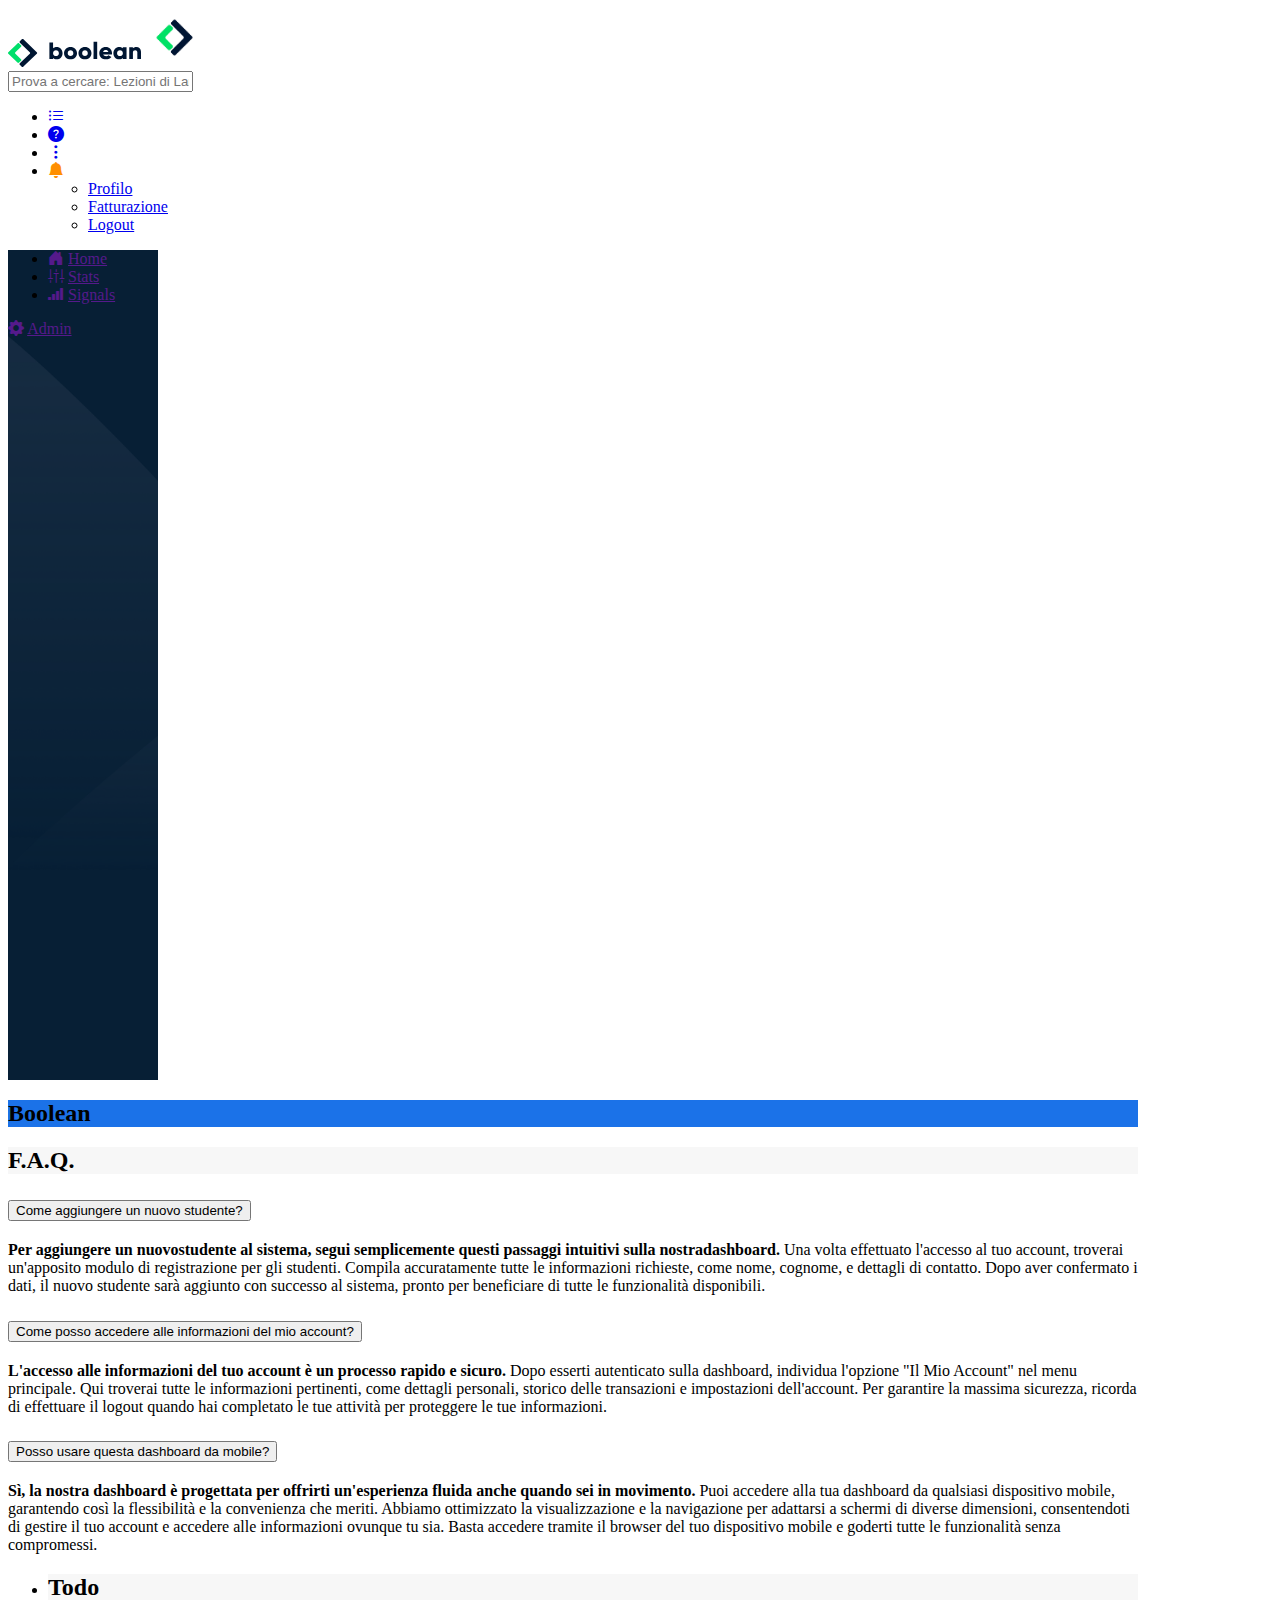
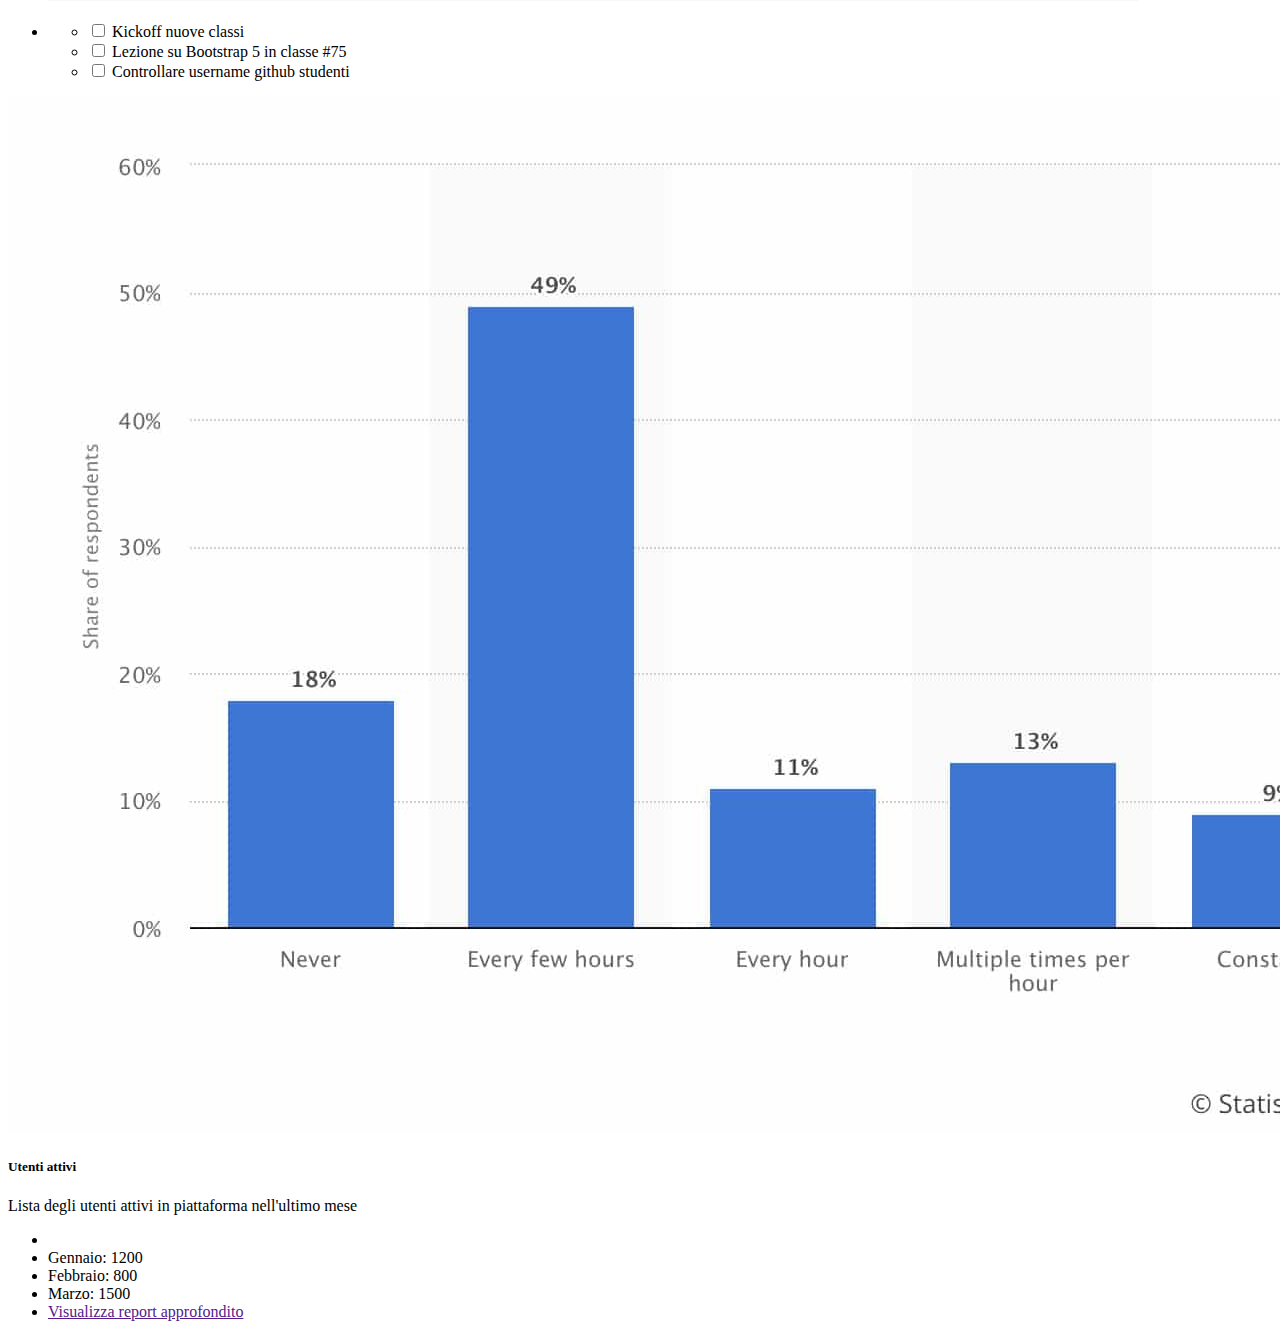
==== index.html @ 9cd3501e "feat: main responsive overflow structure done" ====
<!DOCTYPE html>
<html lang="en">

<head>
    <meta charset="UTF-8">
    <meta name="viewport" content="width=device-width, initial-scale=1.0">
    <title>Bootstrap Dashboard</title>

    <!-- Link Bootstrap -->
    <link href="https://cdn.jsdelivr.net/npm/bootstrap@5.3.2/dist/css/bootstrap.min.css" rel="stylesheet"
        integrity="sha384-T3c6CoIi6uLrA9TneNEoa7RxnatzjcDSCmG1MXxSR1GAsXEV/Dwwykc2MPK8M2HN" crossorigin="anonymous">

    <!-- Link Bootstrap Icons -->
    <link rel="stylesheet" href="https://cdn.jsdelivr.net/npm/bootstrap-icons@1.11.2/font/bootstrap-icons.min.css">

    <!-- Link CSS Style -->
    <link rel="stylesheet" href="./assets/css/style.css">
</head>

<body>
    <nav class="container-fluid d-flex flex-row align-items-center py-3 switch">
        <img class="img-fluid pe-3 d-none d-lg-block" src="./assets/img/logo.svg" alt="header-logo">
        <img class="pe-3 d-lg-none" src="./assets/img/mobile-logo.png" alt="header-logo">

        <div class="container-fluid d-flex flex-row px-0">
            <form class="col-11 col-lg-10 col-xxl-11" role="search">
                <input class="form-control bg-dark-subtle" type="text" placeholder="Prova a cercare: Lezioni di Laravel"
                    aria-label="Prova a cercare: Lezioni di Laravel">
            </form>

            <ul
                class="nav justify-content-center justify-content-lg-between align-items-center col-1 col-lg-2 col-xxl-1 ps-lg-4 ps-xl-3">
                <li class="nav-item d-none d-lg-block">
                    <a class="nav-link link-dark active p-0" aria-current="page" href="#"><i
                            class="bi bi-list-ul"></i></a>
                </li>
                <li class="nav-item d-none d-lg-block">
                    <a class="nav-link link-dark active p-0" aria-current="page" href="#"><i
                            class="bi bi-question-circle-fill"></i></a>
                </li>
                <li class="nav-item d-none d-lg-block">
                    <a class="nav-link link-dark active p-0" aria-current="page" href="#"><i
                            class="bi bi-three-dots-vertical"></i></a>
                </li>
                <li class="nav-item dropdown">
                    <a class="nav-link p-0" href="#" role="button" data-bs-toggle="dropdown" aria-expanded="false">
                        <i class="bi bi-bell-fill orange"></i>
                    </a>
                    <ul class="dropdown-menu">
                        <li><a class="dropdown-item" href="#">Profilo</a></li>
                        <li><a class="dropdown-item" href="#">Fatturazione</a></li>
                        <li><a class="dropdown-item" href="#">Logout</a></li>
                    </ul>
                </li>
            </ul>
        </div>
    </nav>

    <div class="d-flex flex-row">
        <aside class="d-flex flex-column flex-shrink-0 p-3 switch">
            <ul class="list-group list-group mb-auto">
                <li
                    class="list-group-item border border-0 bg-transparent p-0 mx-auto mx-lg-0 my-1 d-lg-flex flex-row ps-lg-2 align-items-center gap-3">
                    <a href=""><i class="bi bi-house-door-fill fs-4 text-white"></i></a>
                    <a class="d-none d-lg-block link-light link-underline-opacity-0" href="">Home</a>
                </li>
                <li
                    class="list-group-item border border-0 bg-transparent p-0 mx-auto mx-lg-0 my-1 d-lg-flex flex-row ps-lg-2 align-items-center gap-3">
                    <a href=""><i class="bi bi-sliders2-vertical fs-4 text-white"></i></a>
                    <a class="d-none d-lg-block link-light link-underline-opacity-0" href="">Stats</a>
                </li>
                <li
                    class="list-group-item border border-0 bg-transparent p-0 mx-auto mx-lg-0 my-1 d-lg-flex flex-row ps-lg-2 align-items-center gap-3">
                    <a href=""><i class="bi bi-reception-4 fs-4 text-white"></i></a>
                    <a class="d-none d-lg-block link-light link-underline-opacity-0" href="">Signals</a>
                </li>
            </ul>
            <div class="mx-auto mx-lg-0 my-1 d-lg-flex flex-row ps-lg-2 align-items-center gap-3">
                <a class="text-center" href=""><i class="bi bi-gear-fill fs-4 text-white"></i></a>
                <a class="d-none d-lg-inline-block link-light link-underline-opacity-0" href="">Admin</a>
            </div>
        </aside>

        <main class="overflow-auto">
            <header>
                <div class="container-fluid text-white">
                    <h2>Boolean</h2>
                </div>
            </header>

            <div class="container-fluid d-lg-flex flex-row">
                <div class="col-lg-8">
                    <section>

                    </section>

                    <section class="container-fluid py-3">
                        <div class="accordion">
                            <div class="accordion-item p-2 ps-3 pb-1" id="header-accordion">
                                <h2>F.A.Q.</h2>
                            </div>
                            <div class="accordion-item">
                                <h2 class="accordion-header">
                                    <button class="accordion-button" type="button" data-bs-toggle="collapse"
                                        data-bs-target="#collapseOne" aria-expanded="true" aria-controls="collapseOne">
                                        Come aggiungere un nuovo studente?
                                    </button>
                                </h2>
                                <div id="collapseOne" class="accordion-collapse collapse show"
                                    data-bs-parent="#accordionExample">
                                    <div class="accordion-body">
                                        <strong>
                                            Per aggiungere un nuovostudente al sistema, segui semplicemente questi
                                            passaggi
                                            intuitivi sulla nostradashboard.
                                        </strong>
                                        Una volta effettuato l'accesso al tuo account, troverai un'apposito modulo di
                                        registrazione per gli studenti. Compila accuratamente tutte le informazioni
                                        richieste,
                                        come nome, cognome, e dettagli di contatto. Dopo aver confermato i dati, il
                                        nuovo
                                        studente sarà aggiunto con successo al sistema, pronto per beneficiare di tutte
                                        le
                                        funzionalità disponibili.
                                    </div>
                                </div>
                            </div>
                            <div class="accordion-item">
                                <h2 class="accordion-header">
                                    <button class="accordion-button collapsed" type="button" data-bs-toggle="collapse"
                                        data-bs-target="#collapseTwo" aria-expanded="false" aria-controls="collapseTwo">
                                        Come posso accedere alle informazioni del mio account?
                                    </button>
                                </h2>
                                <div id="collapseTwo" class="accordion-collapse collapse"
                                    data-bs-parent="#accordionExample">
                                    <div class="accordion-body">
                                        <strong>
                                            L'accesso alle informazioni del tuo account è un processo rapido e sicuro.
                                        </strong>
                                        Dopo esserti autenticato sulla dashboard, individua l'opzione "Il Mio Account"
                                        nel
                                        menu
                                        principale. Qui troverai tutte le informazioni pertinenti, come dettagli
                                        personali,
                                        storico delle transazioni e impostazioni dell'account. Per garantire la massima
                                        sicurezza, ricorda di effettuare il logout quando hai completato le tue attività
                                        per
                                        proteggere le tue informazioni.
                                    </div>
                                </div>
                            </div>
                            <div class="accordion-item">
                                <h2 class="accordion-header">
                                    <button class="accordion-button collapsed" type="button" data-bs-toggle="collapse"
                                        data-bs-target="#collapseThree" aria-expanded="false"
                                        aria-controls="collapseThree">
                                        Posso usare questa dashboard da mobile?
                                    </button>
                                </h2>
                                <div id="collapseThree" class="accordion-collapse collapse"
                                    data-bs-parent="#accordionExample">
                                    <div class="accordion-body">
                                        <strong>
                                            Sì, la nostra dashboard è progettata per offrirti un'esperienza fluida anche
                                            quando
                                            sei in movimento.
                                        </strong>
                                        Puoi accedere alla tua dashboard da qualsiasi dispositivo mobile, garantendo
                                        così la
                                        flessibilità e la convenienza che meriti. Abbiamo ottimizzato la visualizzazione
                                        e
                                        la
                                        navigazione per adattarsi a schermi di diverse dimensioni, consentendoti di
                                        gestire
                                        il
                                        tuo account e accedere alle informazioni ovunque tu sia. Basta accedere tramite
                                        il
                                        browser del tuo dispositivo mobile e goderti tutte le funzionalità senza
                                        compromessi.
                                    </div>
                                </div>
                            </div>
                        </div>
                    </section>
                </div>

                <div class="col-lg-4">
                    <section class="container-fluid py-3">
                        <ul class="list-group">
                            <li class="list-group-item" id="header-todo">
                                <h2>Todo</h2>
                            </li>
                            <li class="list-group-item">
                                <ul class="list-group">
                                    <li class="list-group-item">
                                        <input class="form-check-input me-1" type="checkbox" value="" aria-label="...">
                                        Kickoff nuove classi
                                    </li>
                                    <li class="list-group-item">
                                        <input class="form-check-input me-1" type="checkbox" value="" aria-label="...">
                                        Lezione su Bootstrap 5 in classe #75
                                    </li>
                                    <li class="list-group-item">
                                        <input class="form-check-input me-1" type="checkbox" value="" aria-label="...">
                                        Controllare username github studenti
                                    </li>
                                </ul>
                            </li>
                        </ul>
                    </section>

                    <section class="container-fluid">
                        <div class="card p-3">
                            <div class="card">
                                <img src="./assets/img/stats.jpeg" class="card-img-top" alt="...">
                                <div class="card-body px-0">
                                    <h5 class="card-title px-3">Utenti attivi</h5>
                                    <p class="card-text px-3 mb-0">Lista degli utenti attivi in piattaforma nell'ultimo
                                        mese
                                    </p>
                                    <ul class="list-group list-group-flush">
                                        <li class="list-group-item"></li>
                                        <li class="list-group-item">Gennaio: 1200</li>
                                        <li class="list-group-item">Febbraio: 800</li>
                                        <li class="list-group-item">Marzo: 1500</li>
                                        <li class="list-group-item"><a href="">Visualizza report approfondito</a></li>
                                    </ul>
                                </div>
                            </div>
                        </div>
                    </section>
                </div>
            </div>
        </main>
    </div>


    <script src="https://cdn.jsdelivr.net/npm/bootstrap@5.3.2/dist/js/bootstrap.bundle.min.js"
        integrity="sha384-C6RzsynM9kWDrMNeT87bh95OGNyZPhcTNXj1NW7RuBCsyN/o0jlpcV8Qyq46cDfL" crossorigin="anonymous">
        </script>
</body>

</html>
---- assets/css/style.css ----
.orange {
    color: #FF8F00;
}

.switch {
    transition: all 0.25s;
}

nav img:nth-child(2) {
    max-height: 59.08px;
    min-height: 59.08px;
}

nav form input::before {
    content: "\F52A";
}

aside {
    width: 70px;
    height: calc(100vh - 70px);
    background-image: url(../img/sidebar-bg.png);
    background-size: cover;
    background-repeat: no-repeat;
    background-color: #071F35;
}

main {
    width: calc(100vw - 70px);
    height: calc(100vh - 70px);
}

header {
    background-color: #1B72E8;
}

#header-accordion,
#header-todo {
    background-color: #F7F7F7;
}

@media screen and (min-width: 991.98px) {
    aside {
        width: 150px;
    }

    main {
        width: calc(100vw - 150px);
    }
}

@media screen and (max-width: 991.98px) {
    aside {
        height: calc(100vh - 91.08px);
    }

    main {
        height: calc(100vh - 91.08px);
    }
}
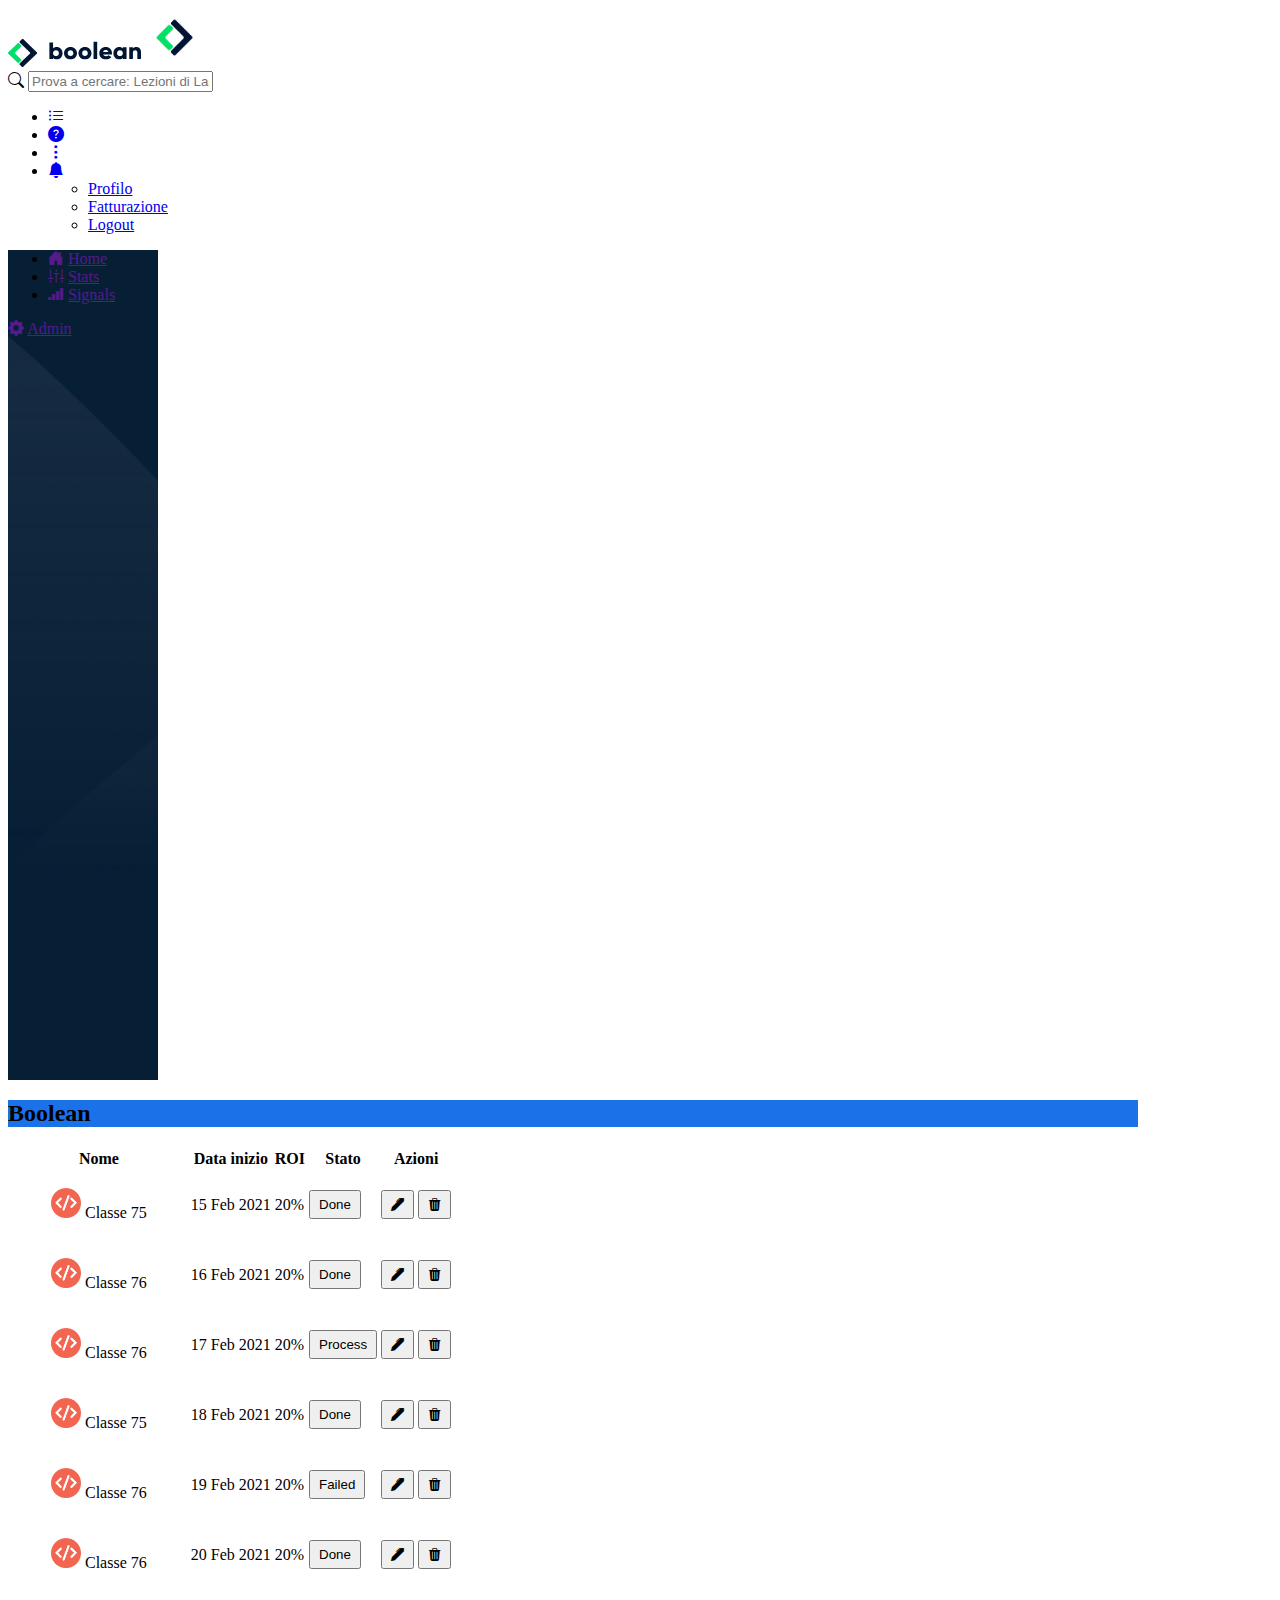
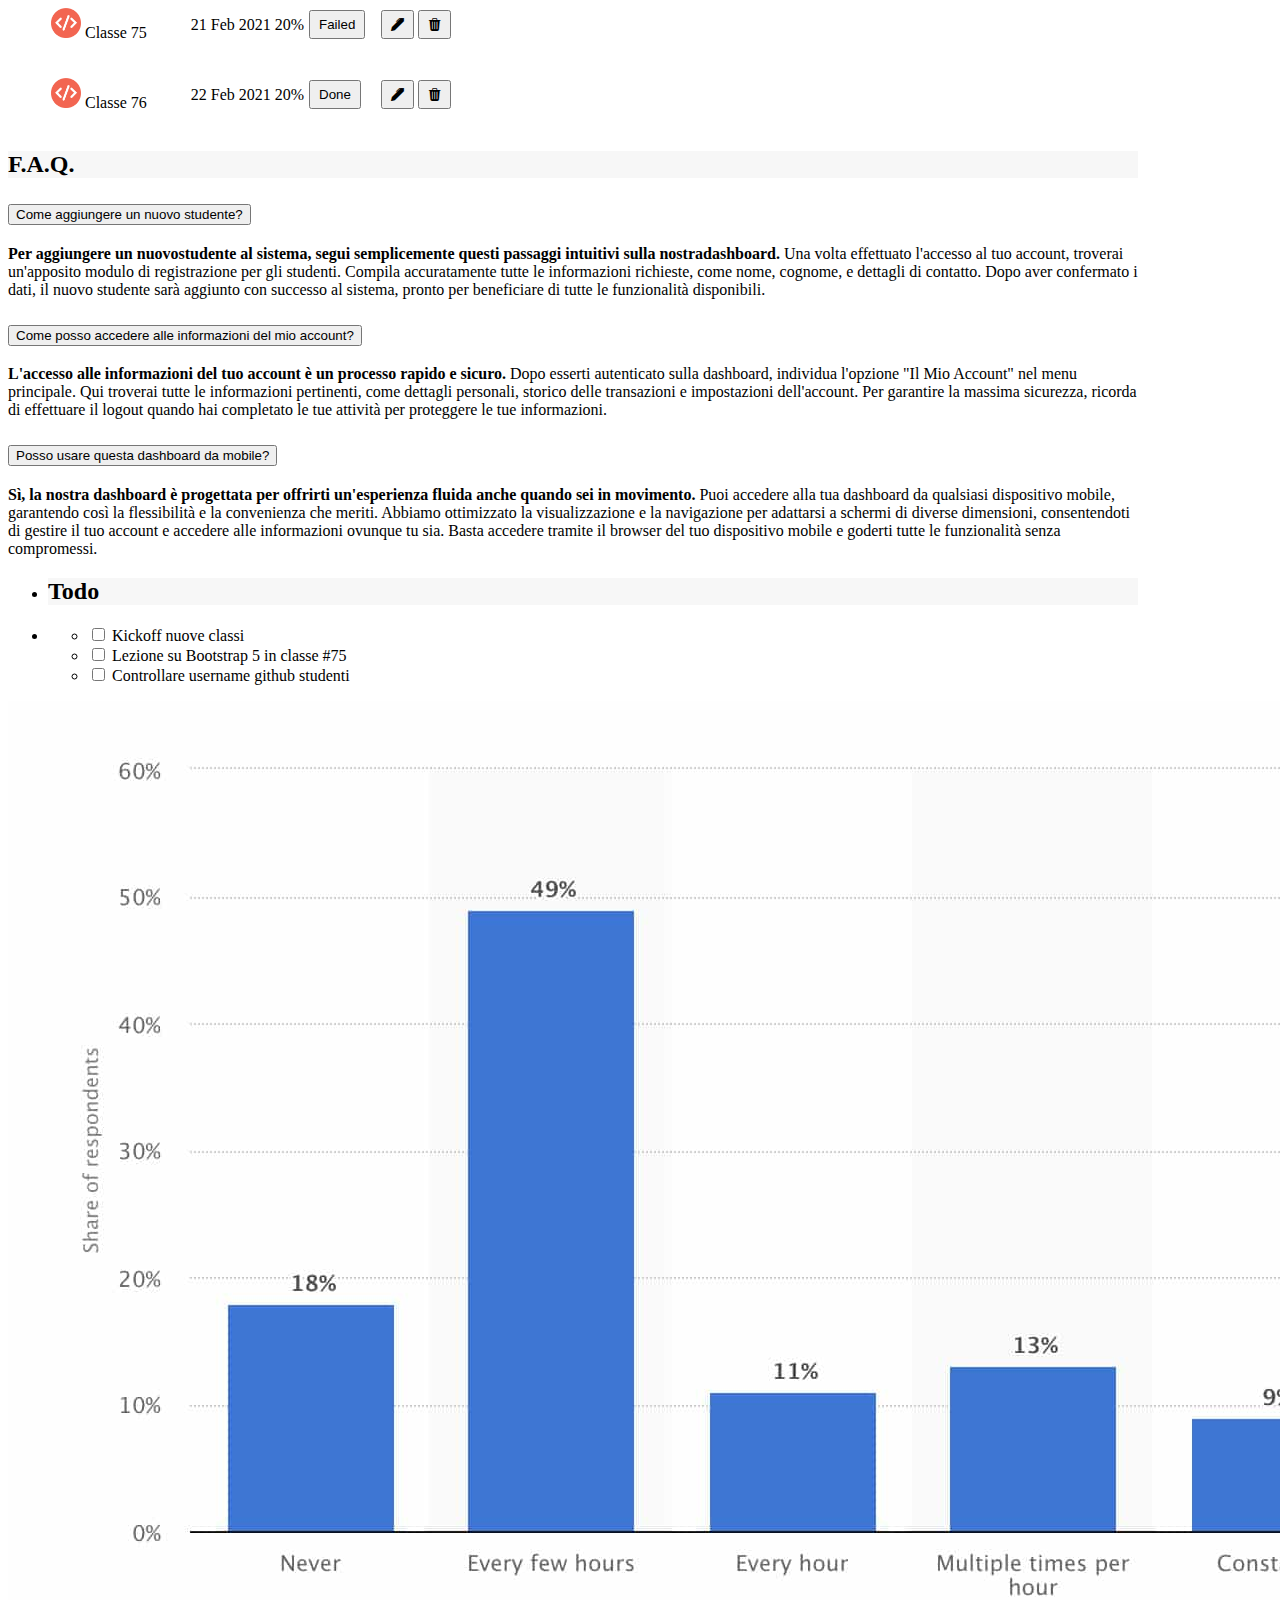
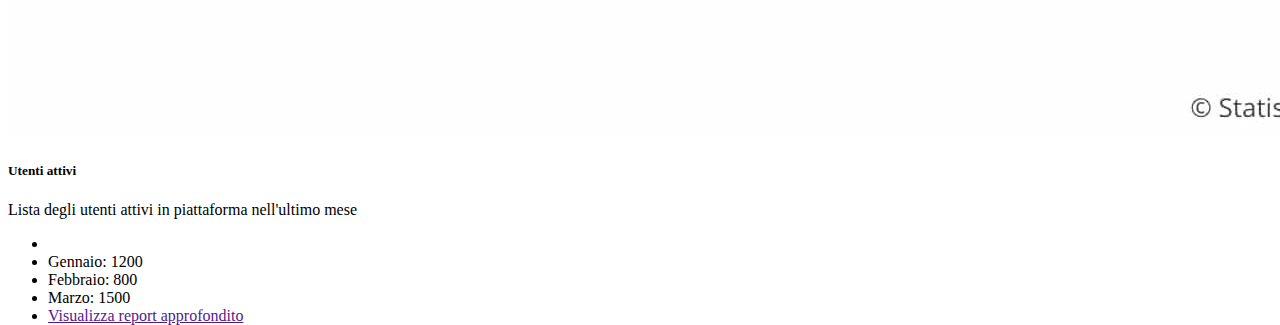
==== commit 2b73d37f: "feat: table done and img changed" ====
--- a/index.html
+++ b/index.html
@@ -22,38 +22,36 @@
         <img class="img-fluid pe-3 d-none d-lg-block" src="./assets/img/logo.svg" alt="header-logo">
         <img class="pe-3 d-lg-none" src="./assets/img/mobile-logo.png" alt="header-logo">
 
-        <div class="container-fluid d-flex flex-row px-0">
-            <form class="col-11 col-lg-10 col-xxl-11" role="search">
-                <input class="form-control bg-dark-subtle" type="text" placeholder="Prova a cercare: Lezioni di Laravel"
-                    aria-label="Prova a cercare: Lezioni di Laravel">
-            </form>
-
-            <ul
-                class="nav justify-content-center justify-content-lg-between align-items-center col-1 col-lg-2 col-xxl-1 ps-lg-4 ps-xl-3">
-                <li class="nav-item d-none d-lg-block">
-                    <a class="nav-link link-dark active p-0" aria-current="page" href="#"><i
-                            class="bi bi-list-ul"></i></a>
-                </li>
-                <li class="nav-item d-none d-lg-block">
-                    <a class="nav-link link-dark active p-0" aria-current="page" href="#"><i
-                            class="bi bi-question-circle-fill"></i></a>
-                </li>
-                <li class="nav-item d-none d-lg-block">
-                    <a class="nav-link link-dark active p-0" aria-current="page" href="#"><i
-                            class="bi bi-three-dots-vertical"></i></a>
-                </li>
-                <li class="nav-item dropdown">
-                    <a class="nav-link p-0" href="#" role="button" data-bs-toggle="dropdown" aria-expanded="false">
-                        <i class="bi bi-bell-fill orange"></i>
-                    </a>
-                    <ul class="dropdown-menu">
-                        <li><a class="dropdown-item" href="#">Profilo</a></li>
-                        <li><a class="dropdown-item" href="#">Fatturazione</a></li>
-                        <li><a class="dropdown-item" href="#">Logout</a></li>
-                    </ul>
-                </li>
-            </ul>
+        <div class="input-group">
+            <span class="input-group-text bg-secondary-subtle" id="basic-addon1"><i class="bi bi-search"></i></span>
+            <input type="text" class="form-control bg-secondary-subtle"
+                placeholder="Prova a cercare: Lezioni di Laravel" aria-label="Prova a cercare: Lezioni di Laravel"
+                aria-describedby="basic-addon1">
         </div>
+
+        <ul class="nav align-items-center flex-nowrap gap-3 ps-3 pe-2 pe-lg-1">
+            <li class="nav-item d-none d-lg-block">
+                <a class="nav-link link-dark active p-0" aria-current="page" href="#"><i class="bi bi-list-ul"></i></a>
+            </li>
+            <li class="nav-item d-none d-lg-block">
+                <a class="nav-link link-dark active p-0" aria-current="page" href="#"><i
+                        class="bi bi-question-circle-fill"></i></a>
+            </li>
+            <li class="nav-item d-none d-lg-block">
+                <a class="nav-link link-dark active p-0" aria-current="page" href="#"><i
+                        class="bi bi-three-dots-vertical"></i></a>
+            </li>
+            <li class="nav-item dropdown">
+                <a class="nav-link p-0" href="#" role="button" data-bs-toggle="dropdown" aria-expanded="false">
+                    <i class="bi bi-bell-fill text-warning"></i>
+                </a>
+                <ul class="dropdown-menu">
+                    <li><a class="dropdown-item" href="#">Profilo</a></li>
+                    <li><a class="dropdown-item" href="#">Fatturazione</a></li>
+                    <li><a class="dropdown-item" href="#">Logout</a></li>
+                </ul>
+            </li>
+        </ul>
     </nav>
 
     <div class="d-flex flex-row">
@@ -90,8 +88,195 @@
 
             <div class="container-fluid d-lg-flex flex-row">
                 <div class="col-lg-8">
-                    <section>
-
+                    <section class="container-fluid">
+                        <table class="table">
+                            <thead>
+                                <tr>
+                                    <th scope="col" class="col-6 col-md-4 col-lg-3 col-xl-6 col-xxl-7">Nome</th>
+                                    <th scope="col" class="text-center d-none d-md-table-cell">Data inizio</th>
+                                    <th scope="col" class="text-center d-none d-md-table-cell">ROI</th>
+                                    <th scope="col" class="text-center">Stato</th>
+                                    <th scope="col" class="text-center">Azioni</th>
+                                </tr>
+                            </thead>
+                            <tbody>
+                                <tr>
+                                    <td scope="row" class="align-middle">
+                                        <figure class="d-flex align-items-center gap-1 mb-0">
+                                            <img src="./assets/img/class-avatar.png" alt="">
+                                            <span>Classe 75</span>
+                                        </figure>
+                                    </td>
+                                    <td class="text-center d-none d-md-table-cell">15 Feb 2021</td>
+                                    <td class="text-center d-none d-md-table-cell">20%</td>
+                                    <td class="text-center">
+                                        <button type="button" class="btn btn-success px-2 py-1">Done</button>
+                                    </td>
+                                    <td class="text-center">
+                                        <button type="button" class="btn btn-outline-secondary">
+                                            <i class="bi bi-pen-fill"></i>
+                                        </button>
+                                        <button type="button" class="btn btn-outline-secondary">
+                                            <i class="bi bi-trash3-fill"></i>
+                                        </button>
+                                    </td>
+                                </tr>
+
+                                <tr>
+                                    <td scope="row" class="align-middle">
+                                        <figure class="d-flex align-items-center gap-1 mb-0">
+                                            <img src="./assets/img/class-avatar.png" alt="">
+                                            <span>Classe 76</span>
+                                        </figure>
+                                    </td>
+                                    <td class="text-center d-none d-md-table-cell">16 Feb 2021</td>
+                                    <td class="text-center d-none d-md-table-cell">20%</td>
+                                    <td class="text-center">
+                                        <button type="button" class="btn btn-success px-2 py-1">Done</button>
+                                    </td>
+                                    <td class="text-center">
+                                        <button type="button" class="btn btn-outline-secondary">
+                                            <i class="bi bi-pen-fill"></i>
+                                        </button>
+                                        <button type="button" class="btn btn-outline-secondary">
+                                            <i class="bi bi-trash3-fill"></i>
+                                        </button>
+                                    </td>
+                                </tr>
+
+                                <tr>
+                                    <td scope="row" class="align-middle">
+                                        <figure class="d-flex align-items-center gap-1 mb-0">
+                                            <img src="./assets/img/class-avatar.png" alt="">
+                                            <span>Classe 76</span>
+                                        </figure>
+                                    </td>
+                                    <td class="text-center d-none d-md-table-cell">17 Feb 2021</td>
+                                    <td class="text-center d-none d-md-table-cell">20%</td>
+                                    <td class="text-center">
+                                        <button type="button"
+                                            class="btn btn-warning px-2 py-1 text-white">Process</button>
+                                    </td>
+                                    <td class="text-center">
+                                        <button type="button" class="btn btn-outline-secondary">
+                                            <i class="bi bi-pen-fill"></i>
+                                        </button>
+                                        <button type="button" class="btn btn-outline-secondary">
+                                            <i class="bi bi-trash3-fill"></i>
+                                        </button>
+                                    </td>
+                                </tr>
+
+                                <tr>
+                                    <td scope="row" class="align-middle">
+                                        <figure class="d-flex align-items-center gap-1 mb-0">
+                                            <img src="./assets/img/class-avatar.png" alt="">
+                                            <span>Classe 75</span>
+                                        </figure>
+                                    </td>
+                                    <td class="text-center d-none d-md-table-cell">18 Feb 2021</td>
+                                    <td class="text-center d-none d-md-table-cell">20%</td>
+                                    <td class="text-center">
+                                        <button type="button" class="btn btn-success px-2 py-1">Done</button>
+                                    </td>
+                                    <td class="text-center">
+                                        <button type="button" class="btn btn-outline-secondary">
+                                            <i class="bi bi-pen-fill"></i>
+                                        </button>
+                                        <button type="button" class="btn btn-outline-secondary">
+                                            <i class="bi bi-trash3-fill"></i>
+                                        </button>
+                                    </td>
+                                </tr>
+
+                                <tr>
+                                    <td scope="row" class="align-middle">
+                                        <figure class="d-flex align-items-center gap-1 mb-0">
+                                            <img src="./assets/img/class-avatar.png" alt="">
+                                            <span>Classe 76</span>
+                                        </figure>
+                                    </td>
+                                    <td class="text-center d-none d-md-table-cell">19 Feb 2021</td>
+                                    <td class="text-center d-none d-md-table-cell">20%</td>
+                                    <td class="text-center">
+                                        <button type="button" class="btn btn-danger px-2 py-1">Failed</button>
+                                    </td>
+                                    <td class="text-center">
+                                        <button type="button" class="btn btn-outline-secondary">
+                                            <i class="bi bi-pen-fill"></i>
+                                        </button>
+                                        <button type="button" class="btn btn-outline-secondary">
+                                            <i class="bi bi-trash3-fill"></i>
+                                        </button>
+                                    </td>
+                                </tr>
+                                <tr>
+                                    <td scope="row" class="align-middle">
+                                        <figure class="d-flex align-items-center gap-1 mb-0">
+                                            <img src="./assets/img/class-avatar.png" alt="">
+                                            <span>Classe 76</span>
+                                        </figure>
+                                    </td>
+                                    <td class="text-center d-none d-md-table-cell">20 Feb 2021</td>
+                                    <td class="text-center d-none d-md-table-cell">20%</td>
+                                    <td class="text-center">
+                                        <button type="button" class="btn btn-success px-2 py-1">Done</button>
+                                    </td>
+                                    <td class="text-center">
+                                        <button type="button" class="btn btn-outline-secondary">
+                                            <i class="bi bi-pen-fill"></i>
+                                        </button>
+                                        <button type="button" class="btn btn-outline-secondary">
+                                            <i class="bi bi-trash3-fill"></i>
+                                        </button>
+                                    </td>
+                                </tr>
+
+                                <tr>
+                                    <td scope="row" class="align-middle">
+                                        <figure class="d-flex align-items-center gap-1 mb-0">
+                                            <img src="./assets/img/class-avatar.png" alt="">
+                                            <span>Classe 75</span>
+                                        </figure>
+                                    </td>
+                                    <td class="text-center d-none d-md-table-cell">21 Feb 2021</td>
+                                    <td class="text-center d-none d-md-table-cell">20%</td>
+                                    <td class="text-center">
+                                        <button type="button" class="btn btn-danger px-2 py-1">Failed</button>
+                                    </td>
+                                    <td class="text-center">
+                                        <button type="button" class="btn btn-outline-secondary">
+                                            <i class="bi bi-pen-fill"></i>
+                                        </button>
+                                        <button type="button" class="btn btn-outline-secondary">
+                                            <i class="bi bi-trash3-fill"></i>
+                                        </button>
+                                    </td>
+                                </tr>
+
+                                <tr>
+                                    <td scope="row" class="align-middle">
+                                        <figure class="d-flex align-items-center gap-1 mb-0">
+                                            <img src="./assets/img/class-avatar.png" alt="">
+                                            <span>Classe 76</span>
+                                        </figure>
+                                    </td>
+                                    <td class="text-center d-none d-md-table-cell">22 Feb 2021</td>
+                                    <td class="text-center d-none d-md-table-cell">20%</td>
+                                    <td class="text-center">
+                                        <button type="button" class="btn btn-success px-2 py-1">Done</button>
+                                    </td>
+                                    <td class="text-center">
+                                        <button type="button" class="btn btn-outline-secondary">
+                                            <i class="bi bi-pen-fill"></i>
+                                        </button>
+                                        <button type="button" class="btn btn-outline-secondary">
+                                            <i class="bi bi-trash3-fill"></i>
+                                        </button>
+                                    </td>
+                                </tr>
+                            </tbody>
+                        </table>
                     </section>
 
                     <section class="container-fluid py-3">
@@ -191,7 +376,7 @@
                             <li class="list-group-item" id="header-todo">
                                 <h2>Todo</h2>
                             </li>
-                            <li class="list-group-item">
+                            <li class="list-group-item p-3">
                                 <ul class="list-group">
                                     <li class="list-group-item">
                                         <input class="form-check-input me-1" type="checkbox" value="" aria-label="...">
@@ -214,7 +399,7 @@
                         <div class="card p-3">
                             <div class="card">
                                 <img src="./assets/img/stats.jpeg" class="card-img-top" alt="...">
-                                <div class="card-body px-0">
+                                <div class="card-body px-0 pb-1">
                                     <h5 class="card-title px-3">Utenti attivi</h5>
                                     <p class="card-text px-3 mb-0">Lista degli utenti attivi in piattaforma nell'ultimo
                                         mese
--- a/assets/css/style.css
+++ b/assets/css/style.css
@@ -1,7 +1,3 @@
-.orange {
-    color: #FF8F00;
-}
-
 .switch {
     transition: all 0.25s;
 }
@@ -11,8 +7,13 @@
     min-height: 59.08px;
 }
 
-nav form input::before {
-    content: "\F52A";
+table img {
+    width: 30px;
+}
+
+table .btn {
+    padding-block: 5px;
+    padding-inline: 8px;
 }
 
 aside {
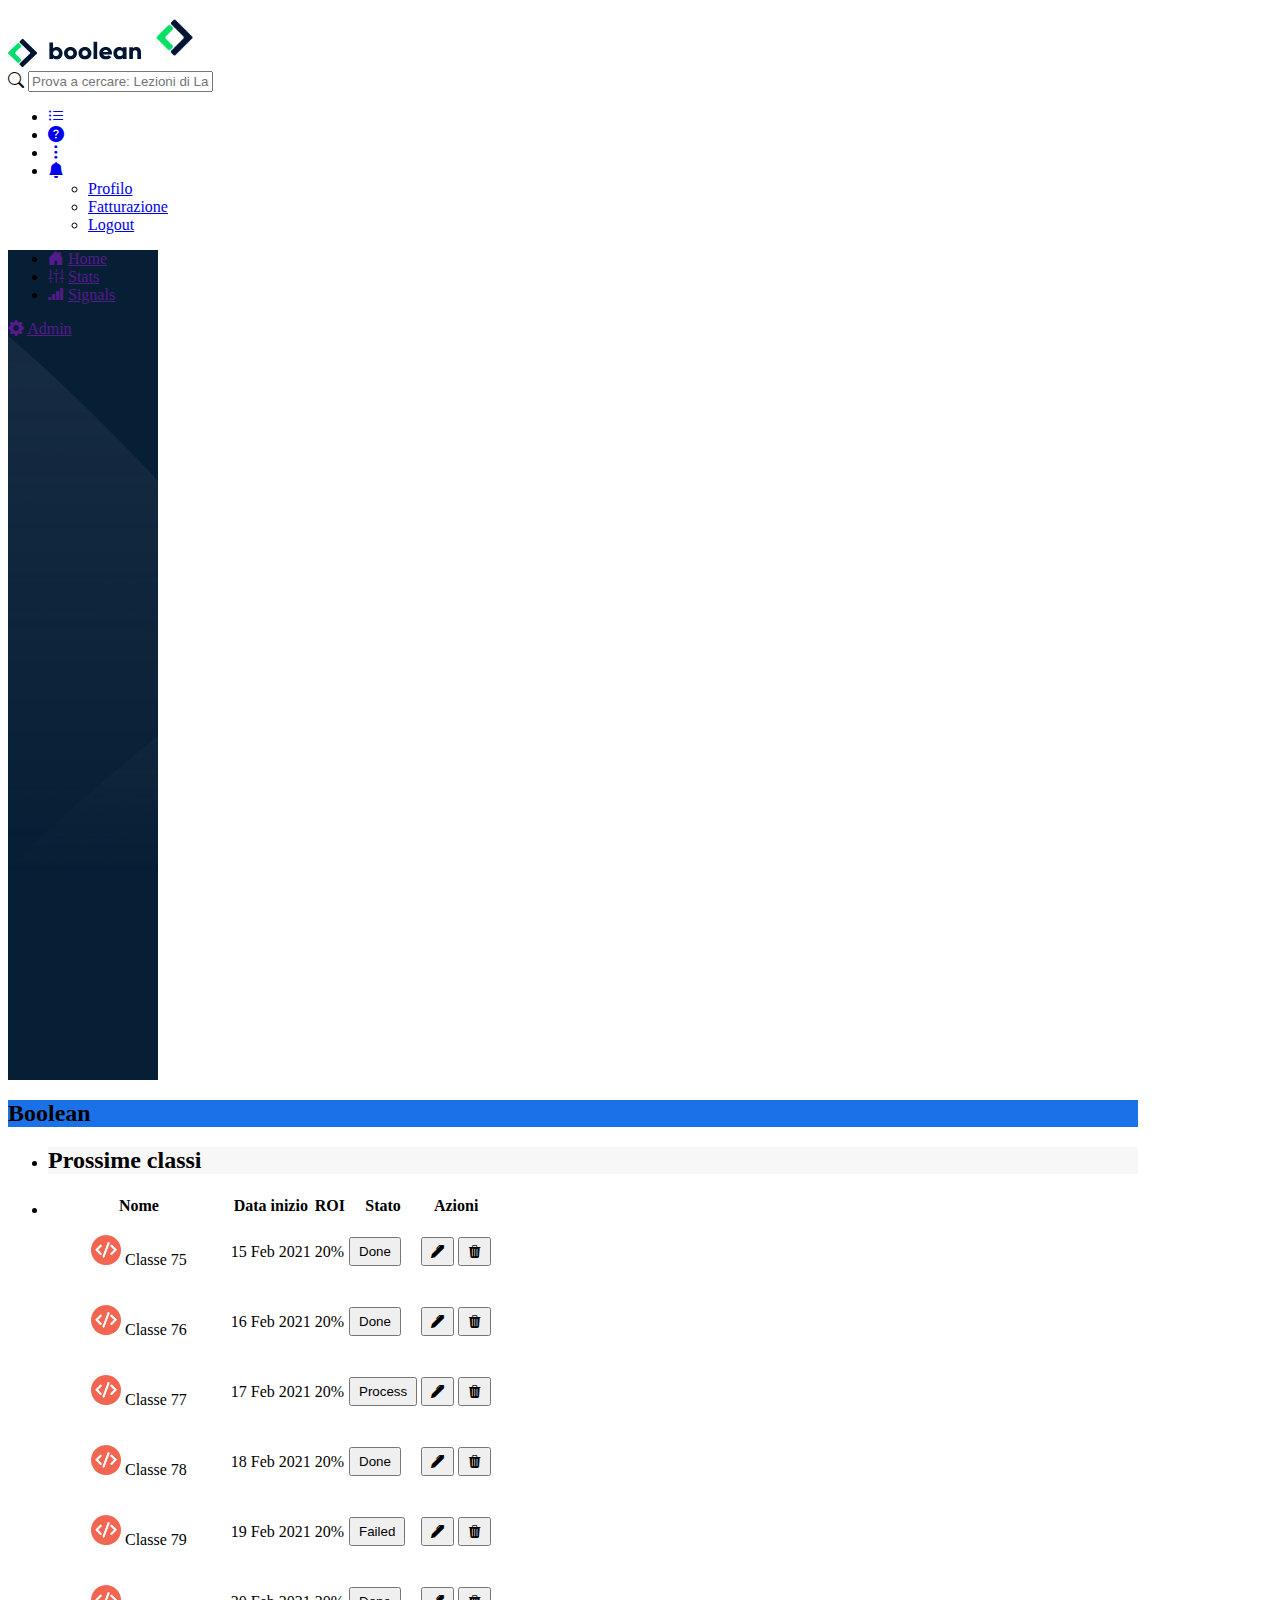
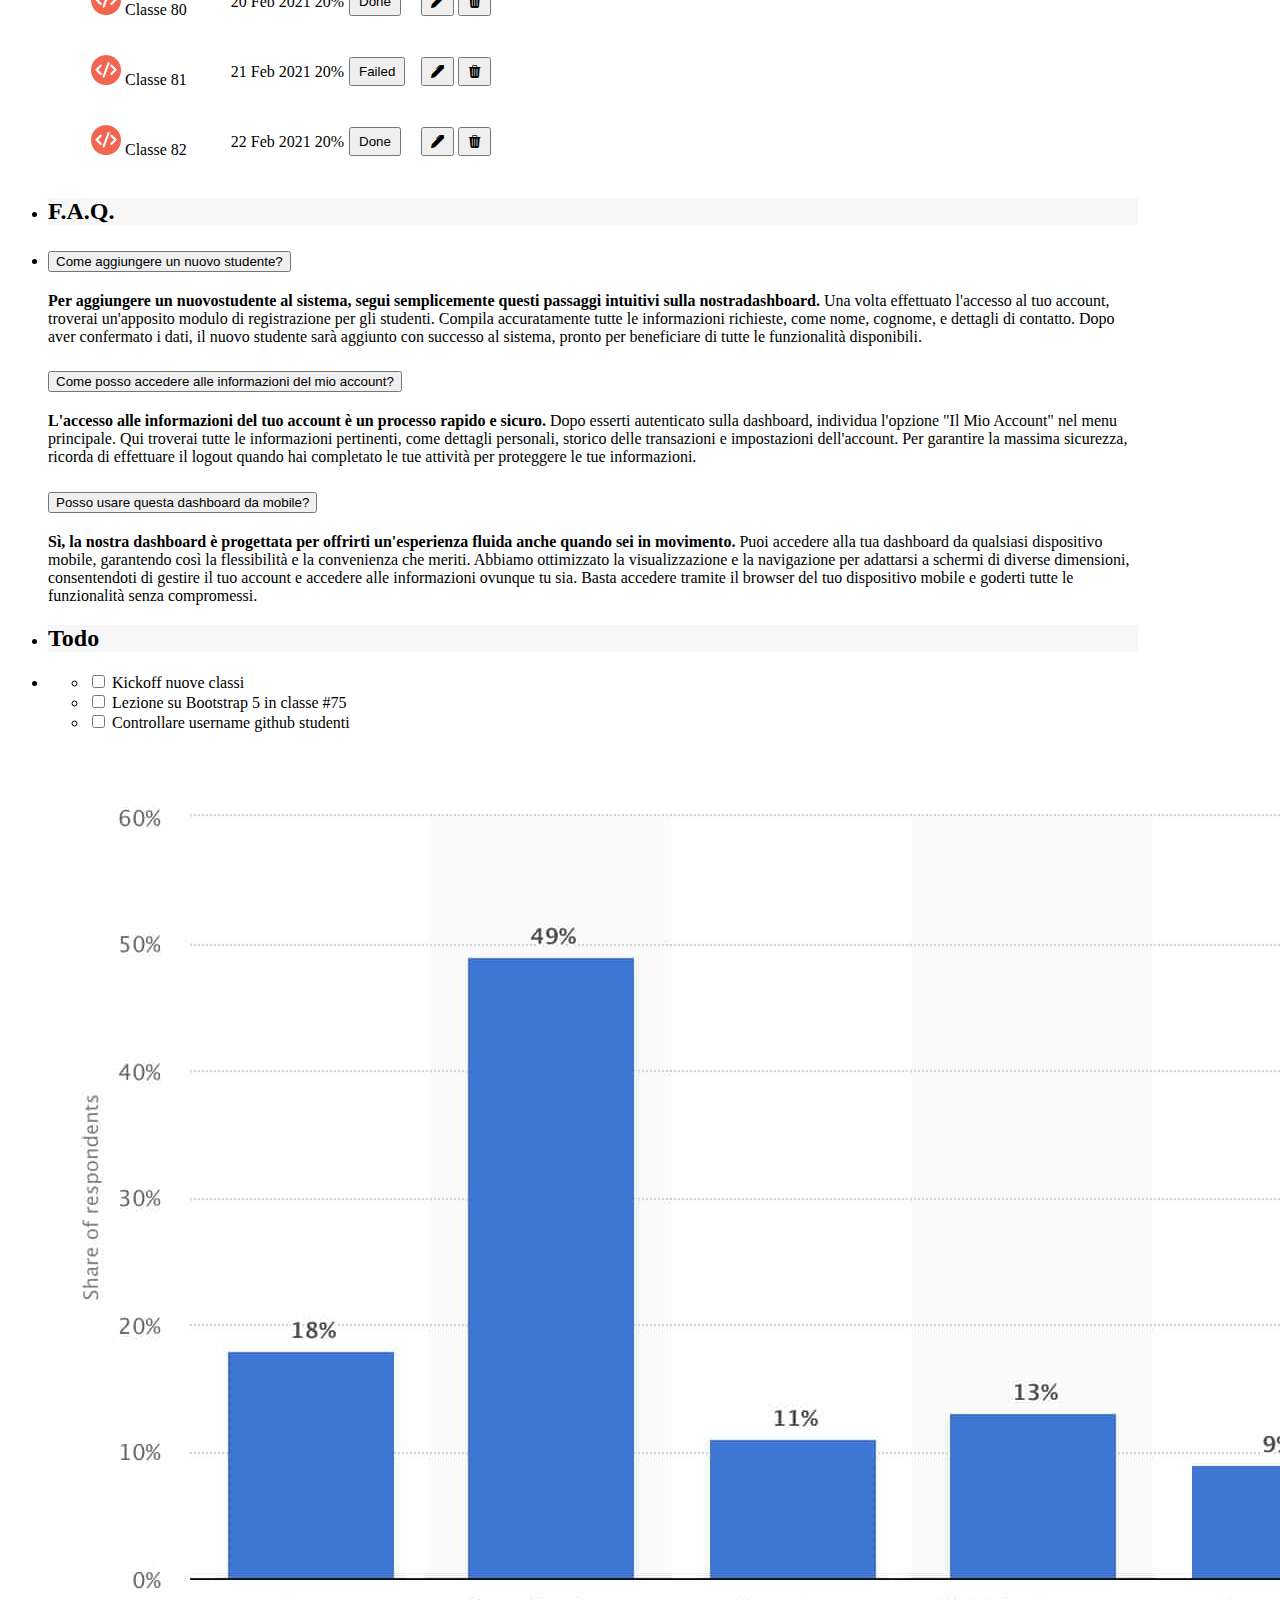
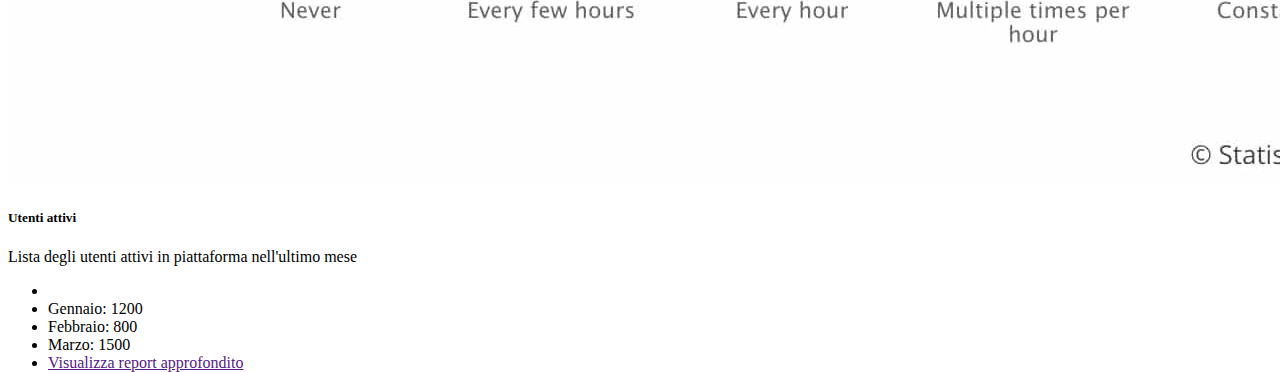
==== commit 2b4c41ed: "feat: main sections completed" ====
--- a/index.html
+++ b/index.html
@@ -87,291 +87,339 @@
             </header>
 
             <div class="container-fluid d-lg-flex flex-row">
-                <div class="col-lg-8">
+                <div class="col-lg-8 pt-3">
                     <section class="container-fluid">
-                        <table class="table">
-                            <thead>
-                                <tr>
-                                    <th scope="col" class="col-6 col-md-4 col-lg-3 col-xl-6 col-xxl-7">Nome</th>
-                                    <th scope="col" class="text-center d-none d-md-table-cell">Data inizio</th>
-                                    <th scope="col" class="text-center d-none d-md-table-cell">ROI</th>
-                                    <th scope="col" class="text-center">Stato</th>
-                                    <th scope="col" class="text-center">Azioni</th>
-                                </tr>
-                            </thead>
-                            <tbody>
-                                <tr>
-                                    <td scope="row" class="align-middle">
-                                        <figure class="d-flex align-items-center gap-1 mb-0">
-                                            <img src="./assets/img/class-avatar.png" alt="">
-                                            <span>Classe 75</span>
-                                        </figure>
-                                    </td>
-                                    <td class="text-center d-none d-md-table-cell">15 Feb 2021</td>
-                                    <td class="text-center d-none d-md-table-cell">20%</td>
-                                    <td class="text-center">
-                                        <button type="button" class="btn btn-success px-2 py-1">Done</button>
-                                    </td>
-                                    <td class="text-center">
-                                        <button type="button" class="btn btn-outline-secondary">
-                                            <i class="bi bi-pen-fill"></i>
-                                        </button>
-                                        <button type="button" class="btn btn-outline-secondary">
-                                            <i class="bi bi-trash3-fill"></i>
-                                        </button>
-                                    </td>
-                                </tr>
-
-                                <tr>
-                                    <td scope="row" class="align-middle">
-                                        <figure class="d-flex align-items-center gap-1 mb-0">
-                                            <img src="./assets/img/class-avatar.png" alt="">
-                                            <span>Classe 76</span>
-                                        </figure>
-                                    </td>
-                                    <td class="text-center d-none d-md-table-cell">16 Feb 2021</td>
-                                    <td class="text-center d-none d-md-table-cell">20%</td>
-                                    <td class="text-center">
-                                        <button type="button" class="btn btn-success px-2 py-1">Done</button>
-                                    </td>
-                                    <td class="text-center">
-                                        <button type="button" class="btn btn-outline-secondary">
-                                            <i class="bi bi-pen-fill"></i>
-                                        </button>
-                                        <button type="button" class="btn btn-outline-secondary">
-                                            <i class="bi bi-trash3-fill"></i>
-                                        </button>
-                                    </td>
-                                </tr>
-
-                                <tr>
-                                    <td scope="row" class="align-middle">
-                                        <figure class="d-flex align-items-center gap-1 mb-0">
-                                            <img src="./assets/img/class-avatar.png" alt="">
-                                            <span>Classe 76</span>
-                                        </figure>
-                                    </td>
-                                    <td class="text-center d-none d-md-table-cell">17 Feb 2021</td>
-                                    <td class="text-center d-none d-md-table-cell">20%</td>
-                                    <td class="text-center">
-                                        <button type="button"
-                                            class="btn btn-warning px-2 py-1 text-white">Process</button>
-                                    </td>
-                                    <td class="text-center">
-                                        <button type="button" class="btn btn-outline-secondary">
-                                            <i class="bi bi-pen-fill"></i>
-                                        </button>
-                                        <button type="button" class="btn btn-outline-secondary">
-                                            <i class="bi bi-trash3-fill"></i>
-                                        </button>
-                                    </td>
-                                </tr>
-
-                                <tr>
-                                    <td scope="row" class="align-middle">
-                                        <figure class="d-flex align-items-center gap-1 mb-0">
-                                            <img src="./assets/img/class-avatar.png" alt="">
-                                            <span>Classe 75</span>
-                                        </figure>
-                                    </td>
-                                    <td class="text-center d-none d-md-table-cell">18 Feb 2021</td>
-                                    <td class="text-center d-none d-md-table-cell">20%</td>
-                                    <td class="text-center">
-                                        <button type="button" class="btn btn-success px-2 py-1">Done</button>
-                                    </td>
-                                    <td class="text-center">
-                                        <button type="button" class="btn btn-outline-secondary">
-                                            <i class="bi bi-pen-fill"></i>
-                                        </button>
-                                        <button type="button" class="btn btn-outline-secondary">
-                                            <i class="bi bi-trash3-fill"></i>
-                                        </button>
-                                    </td>
-                                </tr>
-
-                                <tr>
-                                    <td scope="row" class="align-middle">
-                                        <figure class="d-flex align-items-center gap-1 mb-0">
-                                            <img src="./assets/img/class-avatar.png" alt="">
-                                            <span>Classe 76</span>
-                                        </figure>
-                                    </td>
-                                    <td class="text-center d-none d-md-table-cell">19 Feb 2021</td>
-                                    <td class="text-center d-none d-md-table-cell">20%</td>
-                                    <td class="text-center">
-                                        <button type="button" class="btn btn-danger px-2 py-1">Failed</button>
-                                    </td>
-                                    <td class="text-center">
-                                        <button type="button" class="btn btn-outline-secondary">
-                                            <i class="bi bi-pen-fill"></i>
-                                        </button>
-                                        <button type="button" class="btn btn-outline-secondary">
-                                            <i class="bi bi-trash3-fill"></i>
-                                        </button>
-                                    </td>
-                                </tr>
-                                <tr>
-                                    <td scope="row" class="align-middle">
-                                        <figure class="d-flex align-items-center gap-1 mb-0">
-                                            <img src="./assets/img/class-avatar.png" alt="">
-                                            <span>Classe 76</span>
-                                        </figure>
-                                    </td>
-                                    <td class="text-center d-none d-md-table-cell">20 Feb 2021</td>
-                                    <td class="text-center d-none d-md-table-cell">20%</td>
-                                    <td class="text-center">
-                                        <button type="button" class="btn btn-success px-2 py-1">Done</button>
-                                    </td>
-                                    <td class="text-center">
-                                        <button type="button" class="btn btn-outline-secondary">
-                                            <i class="bi bi-pen-fill"></i>
-                                        </button>
-                                        <button type="button" class="btn btn-outline-secondary">
-                                            <i class="bi bi-trash3-fill"></i>
-                                        </button>
-                                    </td>
-                                </tr>
-
-                                <tr>
-                                    <td scope="row" class="align-middle">
-                                        <figure class="d-flex align-items-center gap-1 mb-0">
-                                            <img src="./assets/img/class-avatar.png" alt="">
-                                            <span>Classe 75</span>
-                                        </figure>
-                                    </td>
-                                    <td class="text-center d-none d-md-table-cell">21 Feb 2021</td>
-                                    <td class="text-center d-none d-md-table-cell">20%</td>
-                                    <td class="text-center">
-                                        <button type="button" class="btn btn-danger px-2 py-1">Failed</button>
-                                    </td>
-                                    <td class="text-center">
-                                        <button type="button" class="btn btn-outline-secondary">
-                                            <i class="bi bi-pen-fill"></i>
-                                        </button>
-                                        <button type="button" class="btn btn-outline-secondary">
-                                            <i class="bi bi-trash3-fill"></i>
-                                        </button>
-                                    </td>
-                                </tr>
-
-                                <tr>
-                                    <td scope="row" class="align-middle">
-                                        <figure class="d-flex align-items-center gap-1 mb-0">
-                                            <img src="./assets/img/class-avatar.png" alt="">
-                                            <span>Classe 76</span>
-                                        </figure>
-                                    </td>
-                                    <td class="text-center d-none d-md-table-cell">22 Feb 2021</td>
-                                    <td class="text-center d-none d-md-table-cell">20%</td>
-                                    <td class="text-center">
-                                        <button type="button" class="btn btn-success px-2 py-1">Done</button>
-                                    </td>
-                                    <td class="text-center">
-                                        <button type="button" class="btn btn-outline-secondary">
-                                            <i class="bi bi-pen-fill"></i>
-                                        </button>
-                                        <button type="button" class="btn btn-outline-secondary">
-                                            <i class="bi bi-trash3-fill"></i>
-                                        </button>
-                                    </td>
-                                </tr>
-                            </tbody>
-                        </table>
+                        <div>
+                            <ul class="list-group">
+                                <li class="list-group-item" id="header-table">
+                                    <h2>Prossime classi</h2>
+                                </li>
+                                <li class="list-group-item">
+                                    <table class="table">
+                                        <thead>
+                                            <tr>
+                                                <th scope="col" class="col-6 col-md-4 col-lg-3 col-xl-6 col-xxl-7">Nome
+                                                </th>
+                                                <th scope="col" class="text-center d-none d-md-table-cell">Data inizio
+                                                </th>
+                                                <th scope="col" class="text-center d-none d-md-table-cell">ROI</th>
+                                                <th scope="col" class="text-center">Stato</th>
+                                                <th scope="col" class="text-center">Azioni</th>
+                                            </tr>
+                                        </thead>
+                                        <tbody>
+                                            <tr>
+                                                <td scope="row" class="align-middle">
+                                                    <figure class="d-flex align-items-center gap-2 mb-0">
+                                                        <img src="./assets/img/class-avatar.png" alt="">
+                                                        <span>Classe 75</span>
+                                                    </figure>
+                                                </td>
+                                                <td class="text-center d-none d-md-table-cell">15 Feb 2021</td>
+                                                <td class="text-center d-none d-md-table-cell">20%</td>
+                                                <td class="text-center">
+                                                    <button type="button"
+                                                        class="btn btn-success px-2 py-1">Done</button>
+                                                </td>
+                                                <td class="text-center">
+                                                    <button type="button" class="btn btn-outline-secondary">
+                                                        <i class="bi bi-pen-fill"></i>
+                                                    </button>
+                                                    <button type="button" class="btn btn-outline-secondary">
+                                                        <i class="bi bi-trash3-fill"></i>
+                                                    </button>
+                                                </td>
+                                            </tr>
+
+                                            <tr>
+                                                <td scope="row" class="align-middle">
+                                                    <figure class="d-flex align-items-center gap-2 mb-0">
+                                                        <img src="./assets/img/class-avatar.png" alt="">
+                                                        <span>Classe 76</span>
+                                                    </figure>
+                                                </td>
+                                                <td class="text-center d-none d-md-table-cell">16 Feb 2021</td>
+                                                <td class="text-center d-none d-md-table-cell">20%</td>
+                                                <td class="text-center">
+                                                    <button type="button"
+                                                        class="btn btn-success px-2 py-1">Done</button>
+                                                </td>
+                                                <td class="text-center">
+                                                    <button type="button" class="btn btn-outline-secondary">
+                                                        <i class="bi bi-pen-fill"></i>
+                                                    </button>
+                                                    <button type="button" class="btn btn-outline-secondary">
+                                                        <i class="bi bi-trash3-fill"></i>
+                                                    </button>
+                                                </td>
+                                            </tr>
+
+                                            <tr>
+                                                <td scope="row" class="align-middle">
+                                                    <figure class="d-flex align-items-center gap-2 mb-0">
+                                                        <img src="./assets/img/class-avatar.png" alt="">
+                                                        <span>Classe 77</span>
+                                                    </figure>
+                                                </td>
+                                                <td class="text-center d-none d-md-table-cell">17 Feb 2021</td>
+                                                <td class="text-center d-none d-md-table-cell">20%</td>
+                                                <td class="text-center">
+                                                    <button type="button"
+                                                        class="btn btn-warning px-2 py-1 text-white">Process</button>
+                                                </td>
+                                                <td class="text-center">
+                                                    <button type="button" class="btn btn-outline-secondary">
+                                                        <i class="bi bi-pen-fill"></i>
+                                                    </button>
+                                                    <button type="button" class="btn btn-outline-secondary">
+                                                        <i class="bi bi-trash3-fill"></i>
+                                                    </button>
+                                                </td>
+                                            </tr>
+
+                                            <tr>
+                                                <td scope="row" class="align-middle">
+                                                    <figure class="d-flex align-items-center gap-2 mb-0">
+                                                        <img src="./assets/img/class-avatar.png" alt="">
+                                                        <span>Classe 78</span>
+                                                    </figure>
+                                                </td>
+                                                <td class="text-center d-none d-md-table-cell">18 Feb 2021</td>
+                                                <td class="text-center d-none d-md-table-cell">20%</td>
+                                                <td class="text-center">
+                                                    <button type="button"
+                                                        class="btn btn-success px-2 py-1">Done</button>
+                                                </td>
+                                                <td class="text-center">
+                                                    <button type="button" class="btn btn-outline-secondary">
+                                                        <i class="bi bi-pen-fill"></i>
+                                                    </button>
+                                                    <button type="button" class="btn btn-outline-secondary">
+                                                        <i class="bi bi-trash3-fill"></i>
+                                                    </button>
+                                                </td>
+                                            </tr>
+
+                                            <tr>
+                                                <td scope="row" class="align-middle">
+                                                    <figure class="d-flex align-items-center gap-2 mb-0">
+                                                        <img src="./assets/img/class-avatar.png" alt="">
+                                                        <span>Classe 79</span>
+                                                    </figure>
+                                                </td>
+                                                <td class="text-center d-none d-md-table-cell">19 Feb 2021</td>
+                                                <td class="text-center d-none d-md-table-cell">20%</td>
+                                                <td class="text-center">
+                                                    <button type="button"
+                                                        class="btn btn-danger px-2 py-1">Failed</button>
+                                                </td>
+                                                <td class="text-center">
+                                                    <button type="button" class="btn btn-outline-secondary">
+                                                        <i class="bi bi-pen-fill"></i>
+                                                    </button>
+                                                    <button type="button" class="btn btn-outline-secondary">
+                                                        <i class="bi bi-trash3-fill"></i>
+                                                    </button>
+                                                </td>
+                                            </tr>
+                                            <tr>
+                                                <td scope="row" class="align-middle">
+                                                    <figure class="d-flex align-items-center gap-2 mb-0">
+                                                        <img src="./assets/img/class-avatar.png" alt="">
+                                                        <span>Classe 80</span>
+                                                    </figure>
+                                                </td>
+                                                <td class="text-center d-none d-md-table-cell">20 Feb 2021</td>
+                                                <td class="text-center d-none d-md-table-cell">20%</td>
+                                                <td class="text-center">
+                                                    <button type="button"
+                                                        class="btn btn-success px-2 py-1">Done</button>
+                                                </td>
+                                                <td class="text-center">
+                                                    <button type="button" class="btn btn-outline-secondary">
+                                                        <i class="bi bi-pen-fill"></i>
+                                                    </button>
+                                                    <button type="button" class="btn btn-outline-secondary">
+                                                        <i class="bi bi-trash3-fill"></i>
+                                                    </button>
+                                                </td>
+                                            </tr>
+
+                                            <tr>
+                                                <td scope="row" class="align-middle">
+                                                    <figure class="d-flex align-items-center gap-2 mb-0">
+                                                        <img src="./assets/img/class-avatar.png" alt="">
+                                                        <span>Classe 81</span>
+                                                    </figure>
+                                                </td>
+                                                <td class="text-center d-none d-md-table-cell">21 Feb 2021</td>
+                                                <td class="text-center d-none d-md-table-cell">20%</td>
+                                                <td class="text-center">
+                                                    <button type="button"
+                                                        class="btn btn-danger px-2 py-1">Failed</button>
+                                                </td>
+                                                <td class="text-center">
+                                                    <button type="button" class="btn btn-outline-secondary">
+                                                        <i class="bi bi-pen-fill"></i>
+                                                    </button>
+                                                    <button type="button" class="btn btn-outline-secondary">
+                                                        <i class="bi bi-trash3-fill"></i>
+                                                    </button>
+                                                </td>
+                                            </tr>
+
+                                            <tr>
+                                                <td scope="row" class="align-middle">
+                                                    <figure class="d-flex align-items-center gap-2 mb-0">
+                                                        <img src="./assets/img/class-avatar.png" alt="">
+                                                        <span>Classe 82</span>
+                                                    </figure>
+                                                </td>
+                                                <td class="text-center d-none d-md-table-cell">22 Feb 2021</td>
+                                                <td class="text-center d-none d-md-table-cell">20%</td>
+                                                <td class="text-center">
+                                                    <button type="button"
+                                                        class="btn btn-success px-2 py-1">Done</button>
+                                                </td>
+                                                <td class="text-center">
+                                                    <button type="button" class="btn btn-outline-secondary">
+                                                        <i class="bi bi-pen-fill"></i>
+                                                    </button>
+                                                    <button type="button" class="btn btn-outline-secondary">
+                                                        <i class="bi bi-trash3-fill"></i>
+                                                    </button>
+                                                </td>
+                                            </tr>
+                                        </tbody>
+                                    </table>
+                                </li>
+                            </ul>
+                        </div>
                     </section>
 
-                    <section class="container-fluid py-3">
-                        <div class="accordion">
-                            <div class="accordion-item p-2 ps-3 pb-1" id="header-accordion">
+                    <section class="container-fluid pt-3">
+                        <ul class="list-group">
+                            <li class="list-group-item" id="header-accordion">
                                 <h2>F.A.Q.</h2>
-                            </div>
-                            <div class="accordion-item">
-                                <h2 class="accordion-header">
-                                    <button class="accordion-button" type="button" data-bs-toggle="collapse"
-                                        data-bs-target="#collapseOne" aria-expanded="true" aria-controls="collapseOne">
-                                        Come aggiungere un nuovo studente?
-                                    </button>
-                                </h2>
-                                <div id="collapseOne" class="accordion-collapse collapse show"
-                                    data-bs-parent="#accordionExample">
-                                    <div class="accordion-body">
-                                        <strong>
-                                            Per aggiungere un nuovostudente al sistema, segui semplicemente questi
-                                            passaggi
-                                            intuitivi sulla nostradashboard.
-                                        </strong>
-                                        Una volta effettuato l'accesso al tuo account, troverai un'apposito modulo di
-                                        registrazione per gli studenti. Compila accuratamente tutte le informazioni
-                                        richieste,
-                                        come nome, cognome, e dettagli di contatto. Dopo aver confermato i dati, il
-                                        nuovo
-                                        studente sarà aggiunto con successo al sistema, pronto per beneficiare di tutte
-                                        le
-                                        funzionalità disponibili.
+                            </li>
+                            <li class="list-group-item p-3">
+                                <div class="accordion">
+                                    <div class="accordion-item border-0">
+                                        <h2 class="accordion-header">
+                                            <button class="accordion-button collapsed" type="button"
+                                                data-bs-toggle="collapse" data-bs-target="#collapseOne"
+                                                aria-expanded="false" aria-controls="collapseTwo">
+                                                Come aggiungere un nuovo studente?
+                                            </button>
+                                        </h2>
+                                        <div id="collapseOne" class="accordion-collapse collapse"
+                                            data-bs-parent="#accordionExample">
+                                            <div class="accordion-body">
+                                                <strong>
+                                                    Per aggiungere un nuovostudente al sistema, segui semplicemente
+                                                    questi
+                                                    passaggi
+                                                    intuitivi sulla nostradashboard.
+                                                </strong>
+                                                Una volta effettuato l'accesso al tuo account, troverai un'apposito
+                                                modulo
+                                                di
+                                                registrazione per gli studenti. Compila accuratamente tutte le
+                                                informazioni
+                                                richieste,
+                                                come nome, cognome, e dettagli di contatto. Dopo aver confermato i
+                                                dati, il
+                                                nuovo
+                                                studente sarà aggiunto con successo al sistema, pronto per
+                                                beneficiare di
+                                                tutte
+                                                le
+                                                funzionalità disponibili.
+                                            </div>
+                                        </div>
+                                    </div>
+                                    <div class="accordion-item border-0 border-top border-bottom">
+                                        <h2 class="accordion-header">
+                                            <button class="accordion-button collapsed" type="button"
+                                                data-bs-toggle="collapse" data-bs-target="#collapseTwo"
+                                                aria-expanded="false" aria-controls="collapseTwo">
+                                                Come posso accedere alle informazioni del mio account?
+                                            </button>
+                                        </h2>
+                                        <div id="collapseTwo" class="accordion-collapse collapse"
+                                            data-bs-parent="#accordionExample">
+                                            <div class="accordion-body">
+                                                <strong>
+                                                    L'accesso alle informazioni del tuo account è un processo rapido
+                                                    e
+                                                    sicuro.
+                                                </strong>
+                                                Dopo esserti autenticato sulla dashboard, individua l'opzione "Il
+                                                Mio
+                                                Account"
+                                                nel
+                                                menu
+                                                principale. Qui troverai tutte le informazioni pertinenti, come
+                                                dettagli
+                                                personali,
+                                                storico delle transazioni e impostazioni dell'account. Per garantire
+                                                la
+                                                massima
+                                                sicurezza, ricorda di effettuare il logout quando hai completato le
+                                                tue
+                                                attività
+                                                per
+                                                proteggere le tue informazioni.
+                                            </div>
+                                        </div>
+                                    </div>
+                                    <div class="accordion-item border-0">
+                                        <h2 class="accordion-header">
+                                            <button class="accordion-button collapsed" type="button"
+                                                data-bs-toggle="collapse" data-bs-target="#collapseThree"
+                                                aria-expanded="false" aria-controls="collapseThree">
+                                                Posso usare questa dashboard da mobile?
+                                            </button>
+                                        </h2>
+                                        <div id="collapseThree" class="accordion-collapse collapse"
+                                            data-bs-parent="#accordionExample">
+                                            <div class="accordion-body">
+                                                <strong>
+                                                    Sì, la nostra dashboard è progettata per offrirti un'esperienza
+                                                    fluida
+                                                    anche
+                                                    quando
+                                                    sei in movimento.
+                                                </strong>
+                                                Puoi accedere alla tua dashboard da qualsiasi dispositivo mobile,
+                                                garantendo
+                                                così la
+                                                flessibilità e la convenienza che meriti. Abbiamo ottimizzato la
+                                                visualizzazione
+                                                e
+                                                la
+                                                navigazione per adattarsi a schermi di diverse dimensioni,
+                                                consentendoti di
+                                                gestire
+                                                il
+                                                tuo account e accedere alle informazioni ovunque tu sia. Basta
+                                                accedere
+                                                tramite
+                                                il
+                                                browser del tuo dispositivo mobile e goderti tutte le funzionalità
+                                                senza
+                                                compromessi.
+                                            </div>
+                                        </div>
                                     </div>
                                 </div>
-                            </div>
-                            <div class="accordion-item">
-                                <h2 class="accordion-header">
-                                    <button class="accordion-button collapsed" type="button" data-bs-toggle="collapse"
-                                        data-bs-target="#collapseTwo" aria-expanded="false" aria-controls="collapseTwo">
-                                        Come posso accedere alle informazioni del mio account?
-                                    </button>
-                                </h2>
-                                <div id="collapseTwo" class="accordion-collapse collapse"
-                                    data-bs-parent="#accordionExample">
-                                    <div class="accordion-body">
-                                        <strong>
-                                            L'accesso alle informazioni del tuo account è un processo rapido e sicuro.
-                                        </strong>
-                                        Dopo esserti autenticato sulla dashboard, individua l'opzione "Il Mio Account"
-                                        nel
-                                        menu
-                                        principale. Qui troverai tutte le informazioni pertinenti, come dettagli
-                                        personali,
-                                        storico delle transazioni e impostazioni dell'account. Per garantire la massima
-                                        sicurezza, ricorda di effettuare il logout quando hai completato le tue attività
-                                        per
-                                        proteggere le tue informazioni.
-                                    </div>
-                                </div>
-                            </div>
-                            <div class="accordion-item">
-                                <h2 class="accordion-header">
-                                    <button class="accordion-button collapsed" type="button" data-bs-toggle="collapse"
-                                        data-bs-target="#collapseThree" aria-expanded="false"
-                                        aria-controls="collapseThree">
-                                        Posso usare questa dashboard da mobile?
-                                    </button>
-                                </h2>
-                                <div id="collapseThree" class="accordion-collapse collapse"
-                                    data-bs-parent="#accordionExample">
-                                    <div class="accordion-body">
-                                        <strong>
-                                            Sì, la nostra dashboard è progettata per offrirti un'esperienza fluida anche
-                                            quando
-                                            sei in movimento.
-                                        </strong>
-                                        Puoi accedere alla tua dashboard da qualsiasi dispositivo mobile, garantendo
-                                        così la
-                                        flessibilità e la convenienza che meriti. Abbiamo ottimizzato la visualizzazione
-                                        e
-                                        la
-                                        navigazione per adattarsi a schermi di diverse dimensioni, consentendoti di
-                                        gestire
-                                        il
-                                        tuo account e accedere alle informazioni ovunque tu sia. Basta accedere tramite
-                                        il
-                                        browser del tuo dispositivo mobile e goderti tutte le funzionalità senza
-                                        compromessi.
-                                    </div>
-                                </div>
-                            </div>
-                        </div>
+                            </li>
+                        </ul>
                     </section>
                 </div>
 
-                <div class="col-lg-4">
-                    <section class="container-fluid py-3">
+                <div class="col-lg-4 py-3">
+                    <section class="container-fluid pb-3">
                         <ul class="list-group">
                             <li class="list-group-item" id="header-todo">
                                 <h2>Todo</h2>
--- a/assets/css/style.css
+++ b/assets/css/style.css
@@ -5,15 +5,6 @@
 nav img:nth-child(2) {
     max-height: 59.08px;
     min-height: 59.08px;
-}
-
-table img {
-    width: 30px;
-}
-
-table .btn {
-    padding-block: 5px;
-    padding-inline: 8px;
 }
 
 aside {
@@ -34,6 +25,16 @@
     background-color: #1B72E8;
 }
 
+table img {
+    width: 30px;
+}
+
+table .btn {
+    padding-block: 5px;
+    padding-inline: 8px;
+}
+
+#header-table,
 #header-accordion,
 #header-todo {
     background-color: #F7F7F7;
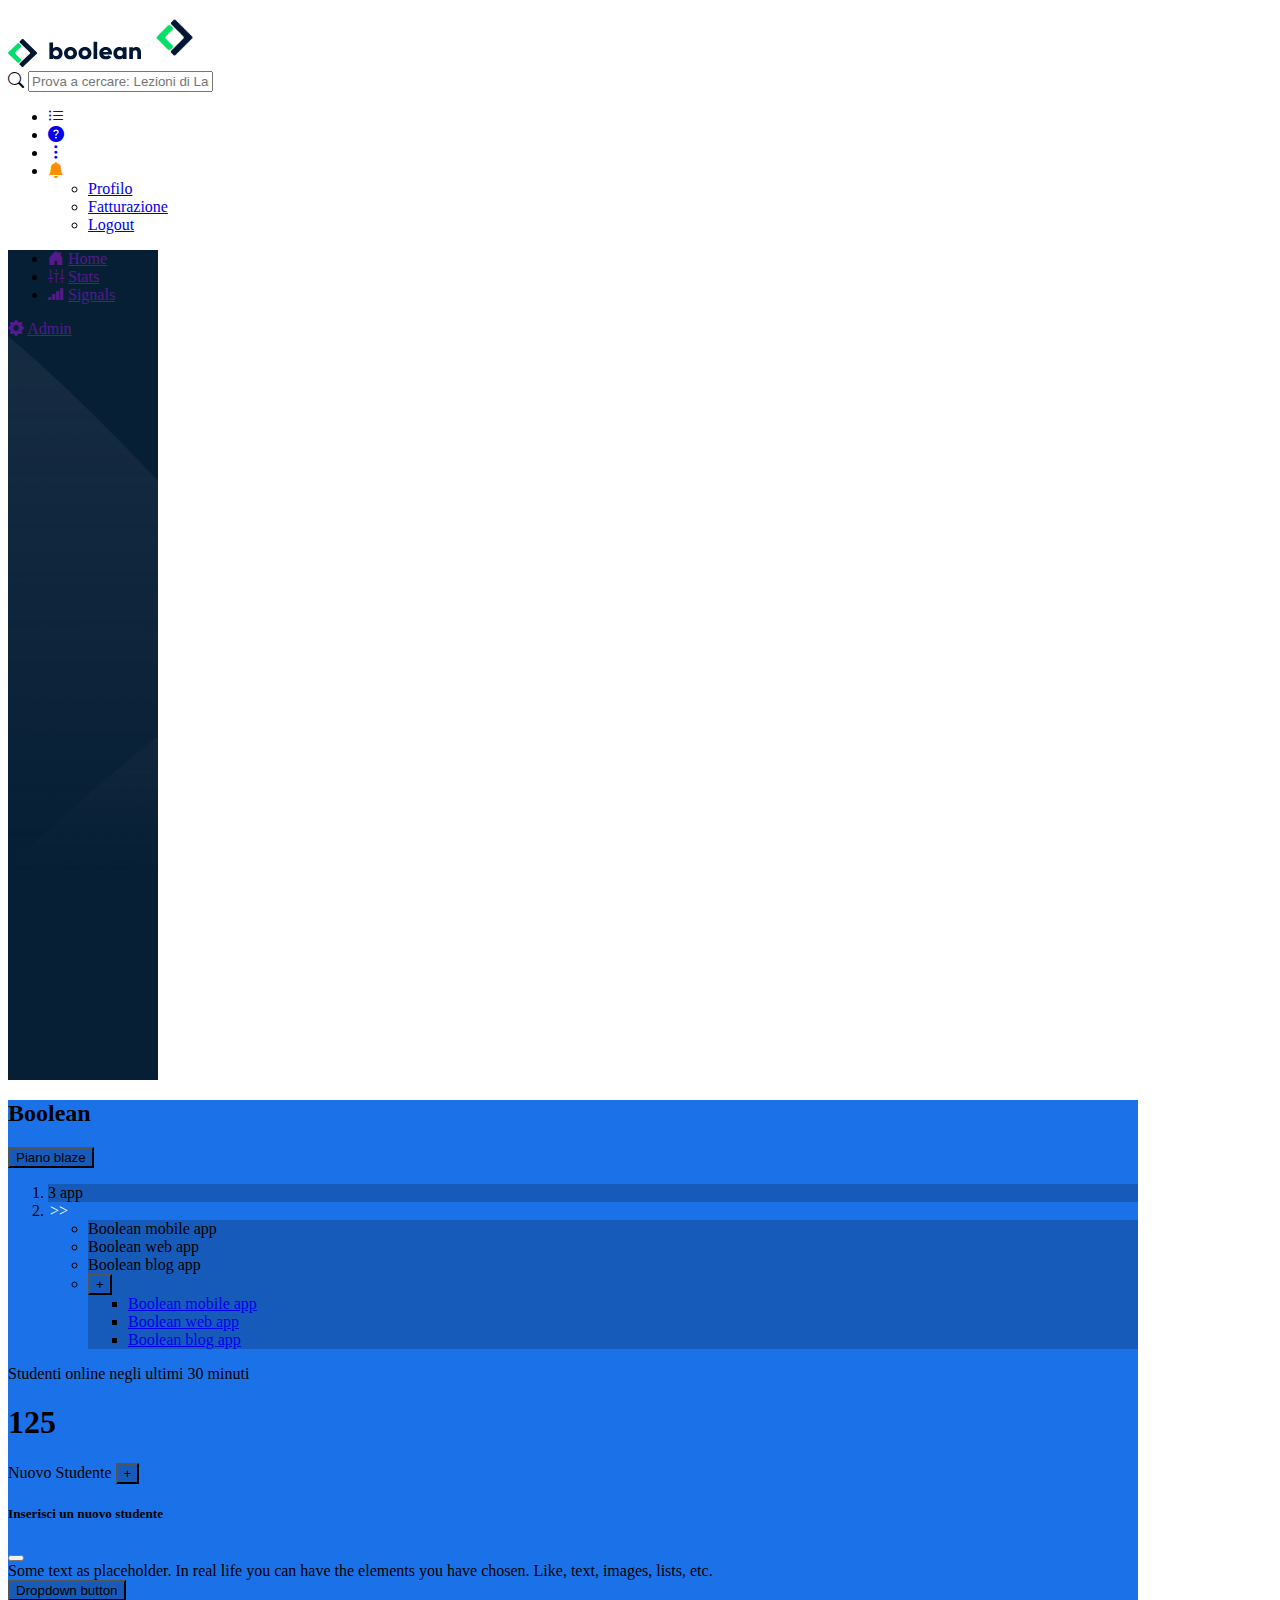
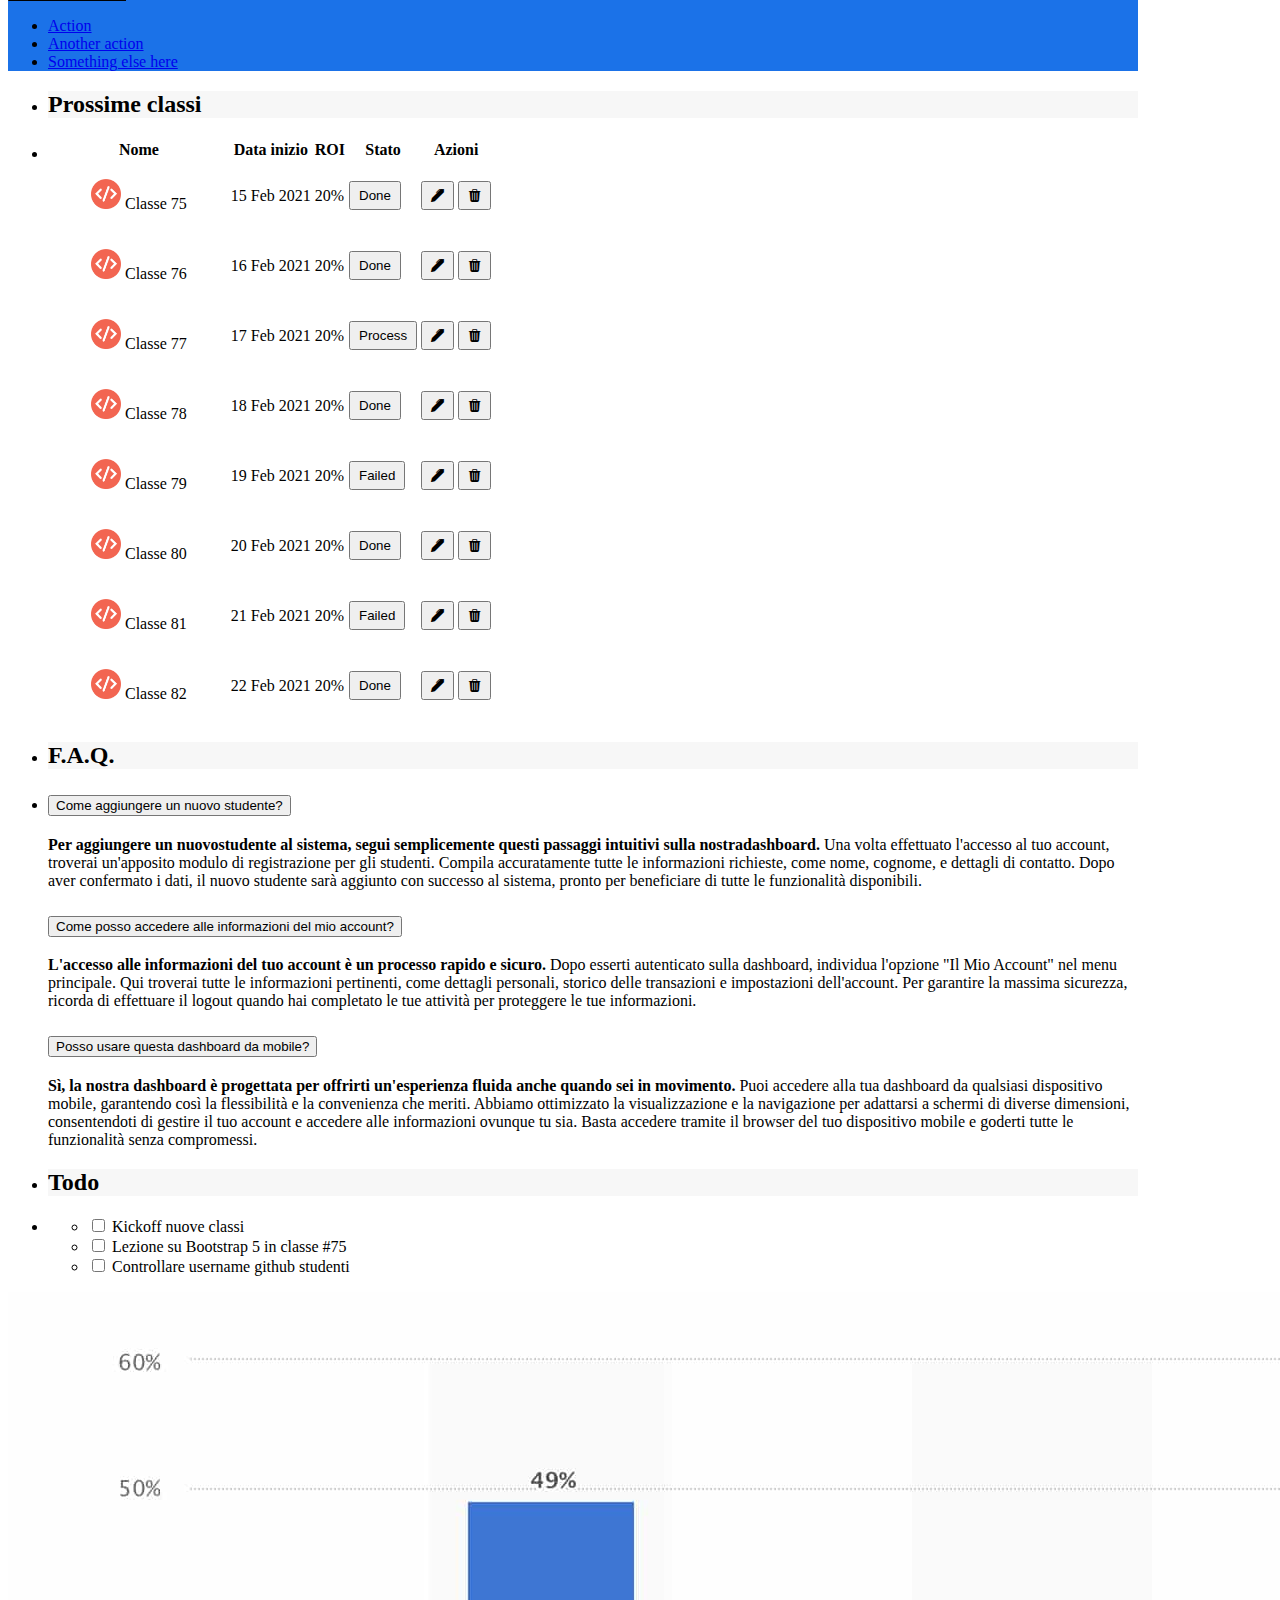
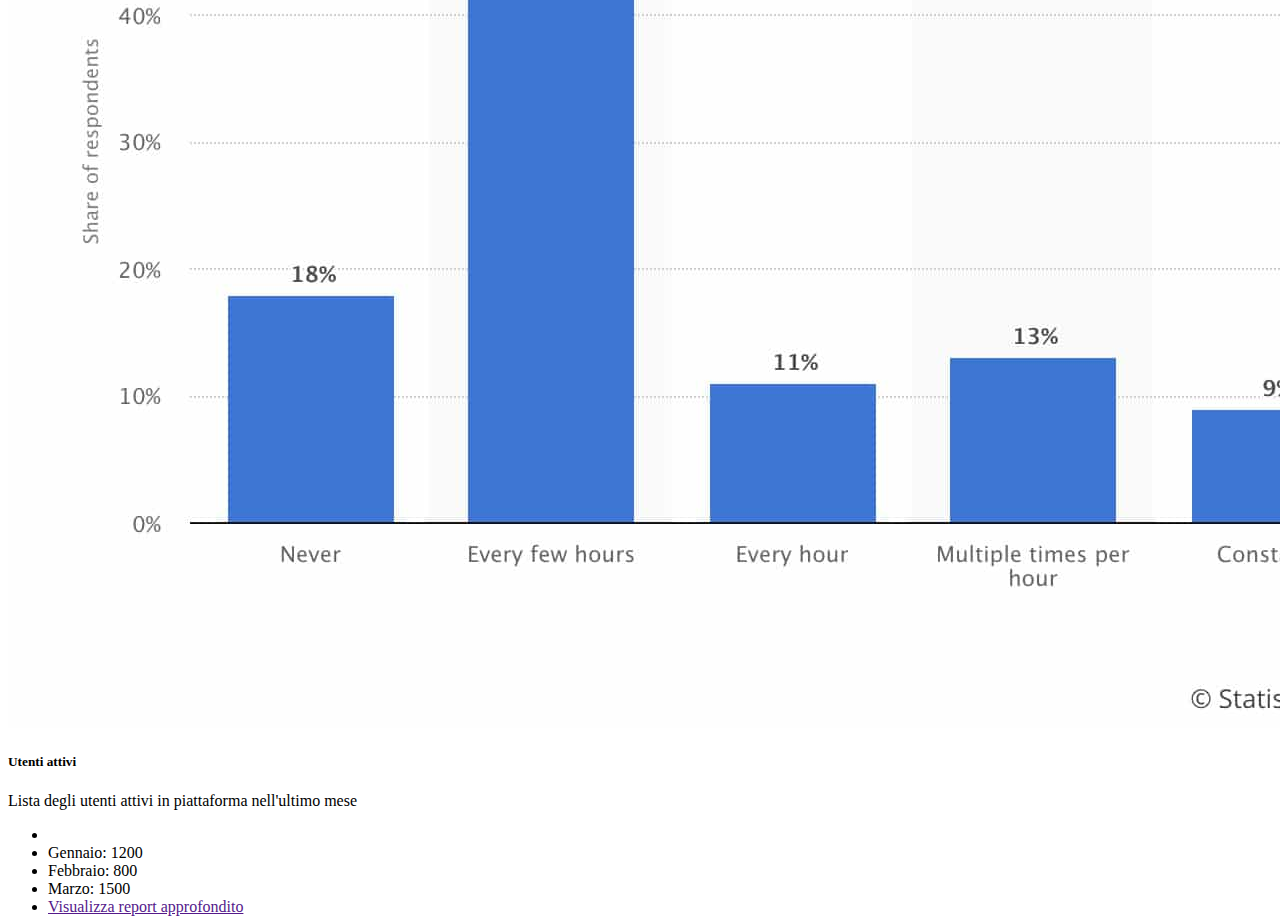
==== commit b1b7b1d0: "feat: header completed" ====
--- a/index.html
+++ b/index.html
@@ -43,7 +43,7 @@
             </li>
             <li class="nav-item dropdown">
                 <a class="nav-link p-0" href="#" role="button" data-bs-toggle="dropdown" aria-expanded="false">
-                    <i class="bi bi-bell-fill text-warning"></i>
+                    <i class="bi bi-bell-fill orange"></i>
                 </a>
                 <ul class="dropdown-menu">
                     <li><a class="dropdown-item" href="#">Profilo</a></li>
@@ -81,8 +81,92 @@
 
         <main class="overflow-auto">
             <header>
-                <div class="container-fluid text-white">
-                    <h2>Boolean</h2>
+                <div class="d-flex flex-column flex-md-row justify-content-between gap-4 ps-2 py-4 pe-3 text-white">
+                    <div class="text-white">
+                        <div class="d-flex align-items-center gap-2">
+                            <h2 class="d-inline-block">Boolean</h2>
+                            <button type="button" class="btn btn-primary rounded-pill py-1 px-2">Piano blaze</button>
+                        </div>
+                        <nav aria-label="breadcrumb">
+                            <ol class="breadcrumb">
+                                <li class="breadcrumb-item active text-white rounded-pill py-1 px-2"
+                                    aria-current="page">3 app
+                                </li>
+                                <li class="breadcrumb-item active text-white" aria-current="page">
+                                    <ul class="list-group list-group-horizontal d-flex gap-1">
+                                        <li
+                                            class="list-group-item p-0 border-0 rounded-pill text-white py-1 px-2 d-none d-xl-inline-block">
+                                            Boolean mobile app
+                                        </li>
+                                        <li
+                                            class="list-group-item p-0 border-0 rounded-pill text-white py-1 px-2 d-none d-xl-inline-block">
+                                            Boolean web app
+                                        </li>
+                                        <li
+                                            class="list-group-item p-0 border-0 rounded-pill text-white py-1 px-2 d-none d-xl-inline-block">
+                                            Boolean blog app
+                                        </li>
+                                        <li class="list-group-item p-0 border-0 rounded-pill py-1 px-3 d-xl-none">
+                                            <div class="btn-group">
+                                                <button type="button" class="btn dropdown text-white border-0 p-0"
+                                                    data-bs-toggle="dropdown" aria-expanded="false">+
+                                                </button>
+                                                <ul class="dropdown-menu">
+                                                    <li><a class="dropdown-item" href="#">Boolean mobile app</a></li>
+                                                    <li><a class="dropdown-item" href="#">Boolean web app</a></li>
+                                                    <li><a class="dropdown-item" href="#">Boolean blog app</a></li>
+                                                </ul>
+                                            </div>
+                                        </li>
+                                    </ul>
+                                </li>
+                            </ol>
+                        </nav>
+                    </div>
+
+                    <div>
+                        <span>Studenti online negli ultimi 30 minuti</span>
+                        <h1 class="mt-2">125</h1>
+                    </div>
+
+                    <div class="order-first order-md-0">
+                        <div class="d-flex align-items-center gap-2">
+                            <span>Nuovo Studente</span>
+                            <button class="btn btn-primary border bg-transparent" type="button"
+                                data-bs-toggle="offcanvas" data-bs-target="#offcanvasExample"
+                                aria-controls="offcanvasExample">
+                                +
+                            </button>
+
+                            <div class="offcanvas offcanvas-end" tabindex="-1" id="offcanvasExample"
+                                aria-labelledby="offcanvasExampleLabel">
+                                <div class="offcanvas-header">
+                                    <h5 class="offcanvas-title" id="offcanvasExampleLabel">Inserisci un nuovo studente
+                                    </h5>
+                                    <button type="button" class="btn-close" data-bs-dismiss="offcanvas"
+                                        aria-label="Close"></button>
+                                </div>
+                                <div class="offcanvas-body">
+                                    <div>
+                                        Some text as placeholder. In real life you can have the elements you have
+                                        chosen.
+                                        Like, text, images, lists, etc.
+                                    </div>
+                                    <div class="dropdown mt-3">
+                                        <button class="btn btn-secondary dropdown-toggle" type="button"
+                                            data-bs-toggle="dropdown">
+                                            Dropdown button
+                                        </button>
+                                        <ul class="dropdown-menu">
+                                            <li><a class="dropdown-item" href="#">Action</a></li>
+                                            <li><a class="dropdown-item" href="#">Another action</a></li>
+                                            <li><a class="dropdown-item" href="#">Something else here</a></li>
+                                        </ul>
+                                    </div>
+                                </div>
+                            </div>
+                        </div>
+                    </div>
                 </div>
             </header>
 
@@ -98,7 +182,7 @@
                                     <table class="table">
                                         <thead>
                                             <tr>
-                                                <th scope="col" class="col-6 col-md-4 col-lg-3 col-xl-6 col-xxl-7">Nome
+                                                <th scope="col" class="col-6 col-md-4 col-lg-3 col-xl-5 col-xxl-6">Nome
                                                 </th>
                                                 <th scope="col" class="text-center d-none d-md-table-cell">Data inizio
                                                 </th>
@@ -317,24 +401,13 @@
                                             <div class="accordion-body">
                                                 <strong>
                                                     Per aggiungere un nuovostudente al sistema, segui semplicemente
-                                                    questi
-                                                    passaggi
-                                                    intuitivi sulla nostradashboard.
+                                                    questi passaggi intuitivi sulla nostradashboard.
                                                 </strong>
                                                 Una volta effettuato l'accesso al tuo account, troverai un'apposito
-                                                modulo
-                                                di
-                                                registrazione per gli studenti. Compila accuratamente tutte le
-                                                informazioni
-                                                richieste,
-                                                come nome, cognome, e dettagli di contatto. Dopo aver confermato i
-                                                dati, il
-                                                nuovo
-                                                studente sarà aggiunto con successo al sistema, pronto per
-                                                beneficiare di
-                                                tutte
-                                                le
-                                                funzionalità disponibili.
+                                                modulo di registrazione per gli studenti. Compila accuratamente tutte le
+                                                informazioni richieste, come nome, cognome, e dettagli di contatto. Dopo
+                                                aver confermato i dati, il nuovo studente sarà aggiunto con successo al
+                                                sistema, pronto per beneficiare di tutte le funzionalità disponibili.
                                             </div>
                                         </div>
                                     </div>
@@ -350,25 +423,14 @@
                                             data-bs-parent="#accordionExample">
                                             <div class="accordion-body">
                                                 <strong>
-                                                    L'accesso alle informazioni del tuo account è un processo rapido
-                                                    e
+                                                    L'accesso alle informazioni del tuo account è un processo rapido e
                                                     sicuro.
                                                 </strong>
-                                                Dopo esserti autenticato sulla dashboard, individua l'opzione "Il
-                                                Mio
-                                                Account"
-                                                nel
-                                                menu
-                                                principale. Qui troverai tutte le informazioni pertinenti, come
-                                                dettagli
-                                                personali,
-                                                storico delle transazioni e impostazioni dell'account. Per garantire
-                                                la
-                                                massima
-                                                sicurezza, ricorda di effettuare il logout quando hai completato le
-                                                tue
-                                                attività
-                                                per
+                                                Dopo esserti autenticato sulla dashboard, individua l'opzione "Il Mio
+                                                Account" nel menu principale. Qui troverai tutte le informazioni
+                                                pertinenti, come dettagli personali, storico delle transazioni e
+                                                impostazioni dell'account. Per garantire la massima sicurezza, ricorda
+                                                di effettuare il logout quando hai completato le tue attività per
                                                 proteggere le tue informazioni.
                                             </div>
                                         </div>
@@ -386,28 +448,14 @@
                                             <div class="accordion-body">
                                                 <strong>
                                                     Sì, la nostra dashboard è progettata per offrirti un'esperienza
-                                                    fluida
-                                                    anche
-                                                    quando
-                                                    sei in movimento.
+                                                    fluida anche quando sei in movimento.
                                                 </strong>
                                                 Puoi accedere alla tua dashboard da qualsiasi dispositivo mobile,
-                                                garantendo
-                                                così la
-                                                flessibilità e la convenienza che meriti. Abbiamo ottimizzato la
-                                                visualizzazione
-                                                e
-                                                la
-                                                navigazione per adattarsi a schermi di diverse dimensioni,
-                                                consentendoti di
-                                                gestire
-                                                il
-                                                tuo account e accedere alle informazioni ovunque tu sia. Basta
-                                                accedere
-                                                tramite
-                                                il
-                                                browser del tuo dispositivo mobile e goderti tutte le funzionalità
-                                                senza
+                                                garantendo così la flessibilità e la convenienza che meriti. Abbiamo
+                                                ottimizzato la visualizzazione e la navigazione per adattarsi a schermi
+                                                di diverse dimensioni, consentendoti di gestire il tuo account e
+                                                accedere alle informazioni ovunque tu sia. Basta accedere tramite il
+                                                browser del tuo dispositivo mobile e goderti tutte le funzionalità senza
                                                 compromessi.
                                             </div>
                                         </div>
--- a/assets/css/style.css
+++ b/assets/css/style.css
@@ -1,5 +1,9 @@
 .switch {
     transition: all 0.25s;
+}
+
+.orange {
+    color: #FF8F00;
 }
 
 nav img:nth-child(2) {
@@ -23,6 +27,28 @@
 
 header {
     background-color: #1B72E8;
+}
+
+header .breadcrumb-item:first-child,
+header .list-group-horizontal>.list-group-item,
+header div div div:first-child .btn {
+    background-color: #165BBA;
+}
+
+header .list-group-horizontal>.list-group-item:hover,
+header .breadcrumb-item:first-child:hover {
+    cursor: pointer;
+}
+
+header .breadcrumb-item+.breadcrumb-item {
+    padding-left: 0;
+}
+
+header .breadcrumb-item+.breadcrumb-item::before {
+    content: ">>";
+    color: white;
+    background-color: #1B72E8;
+    padding-inline: 2px
 }
 
 table img {
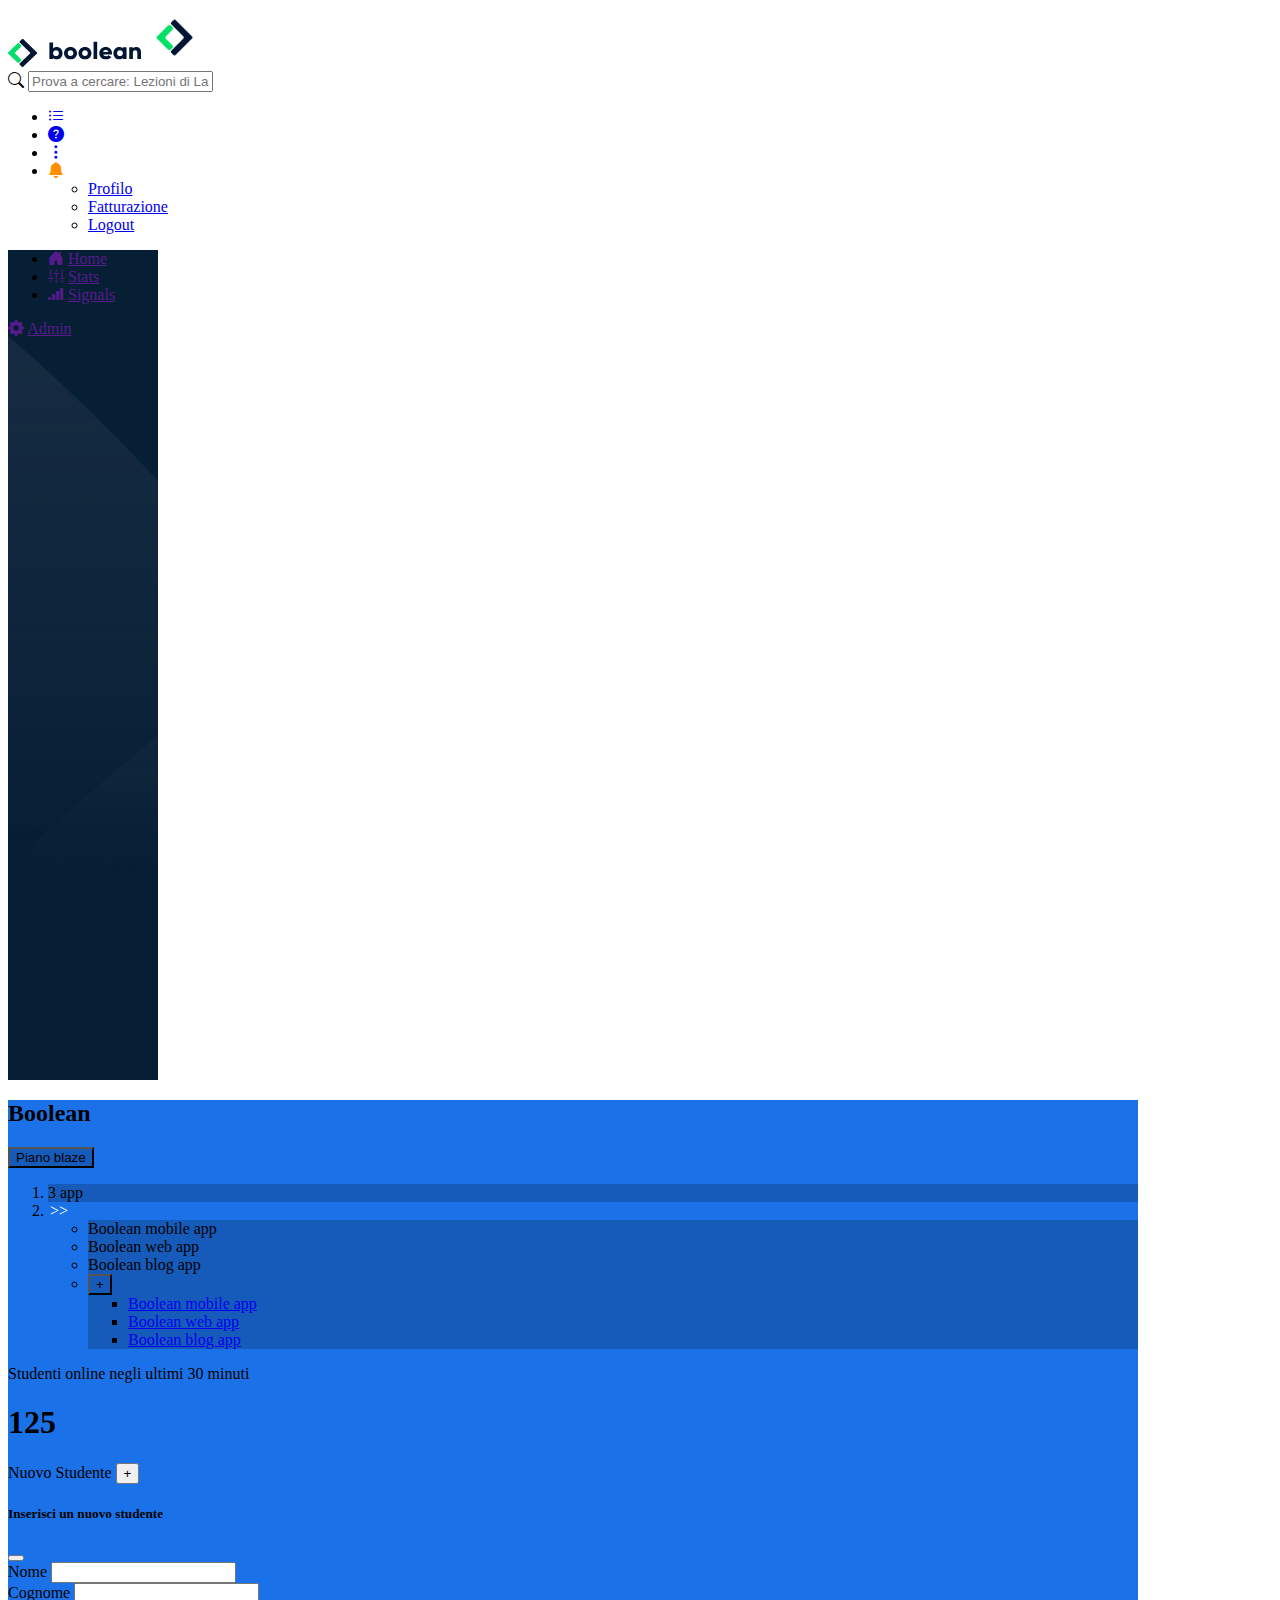
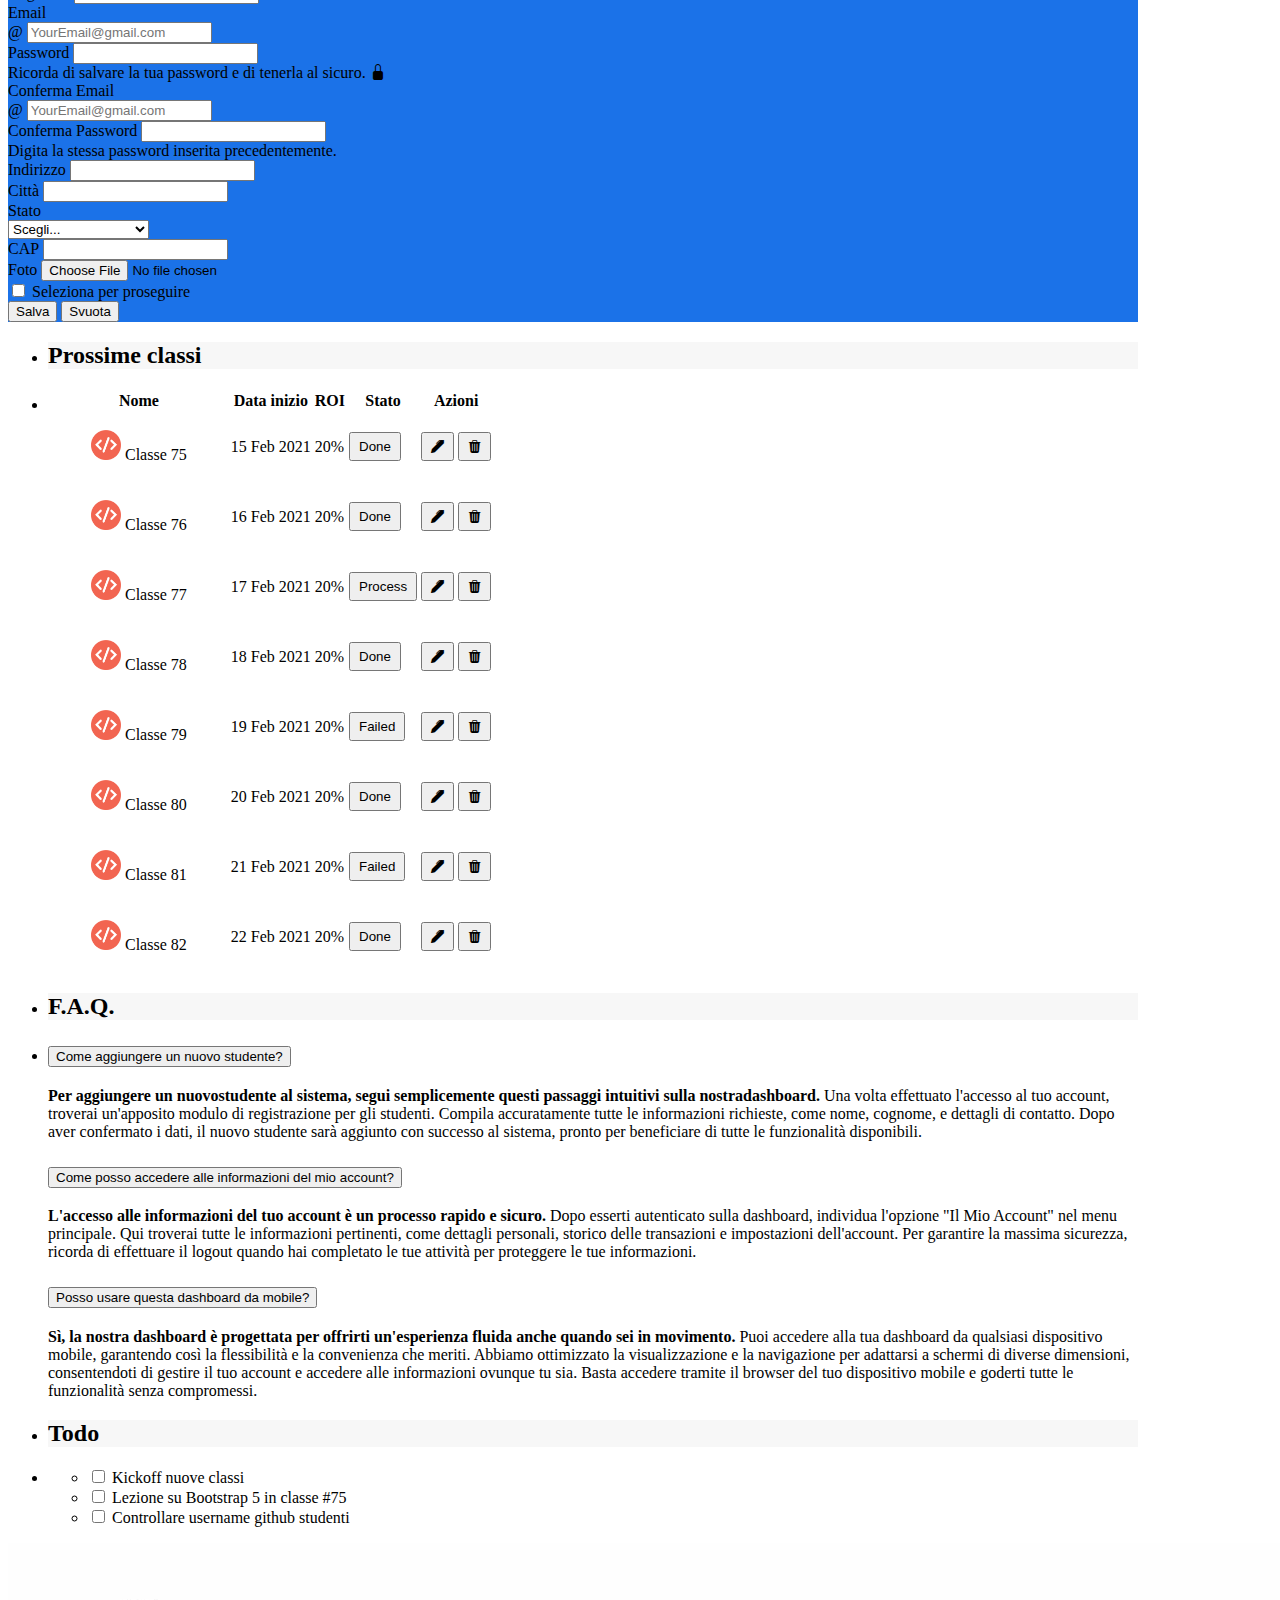
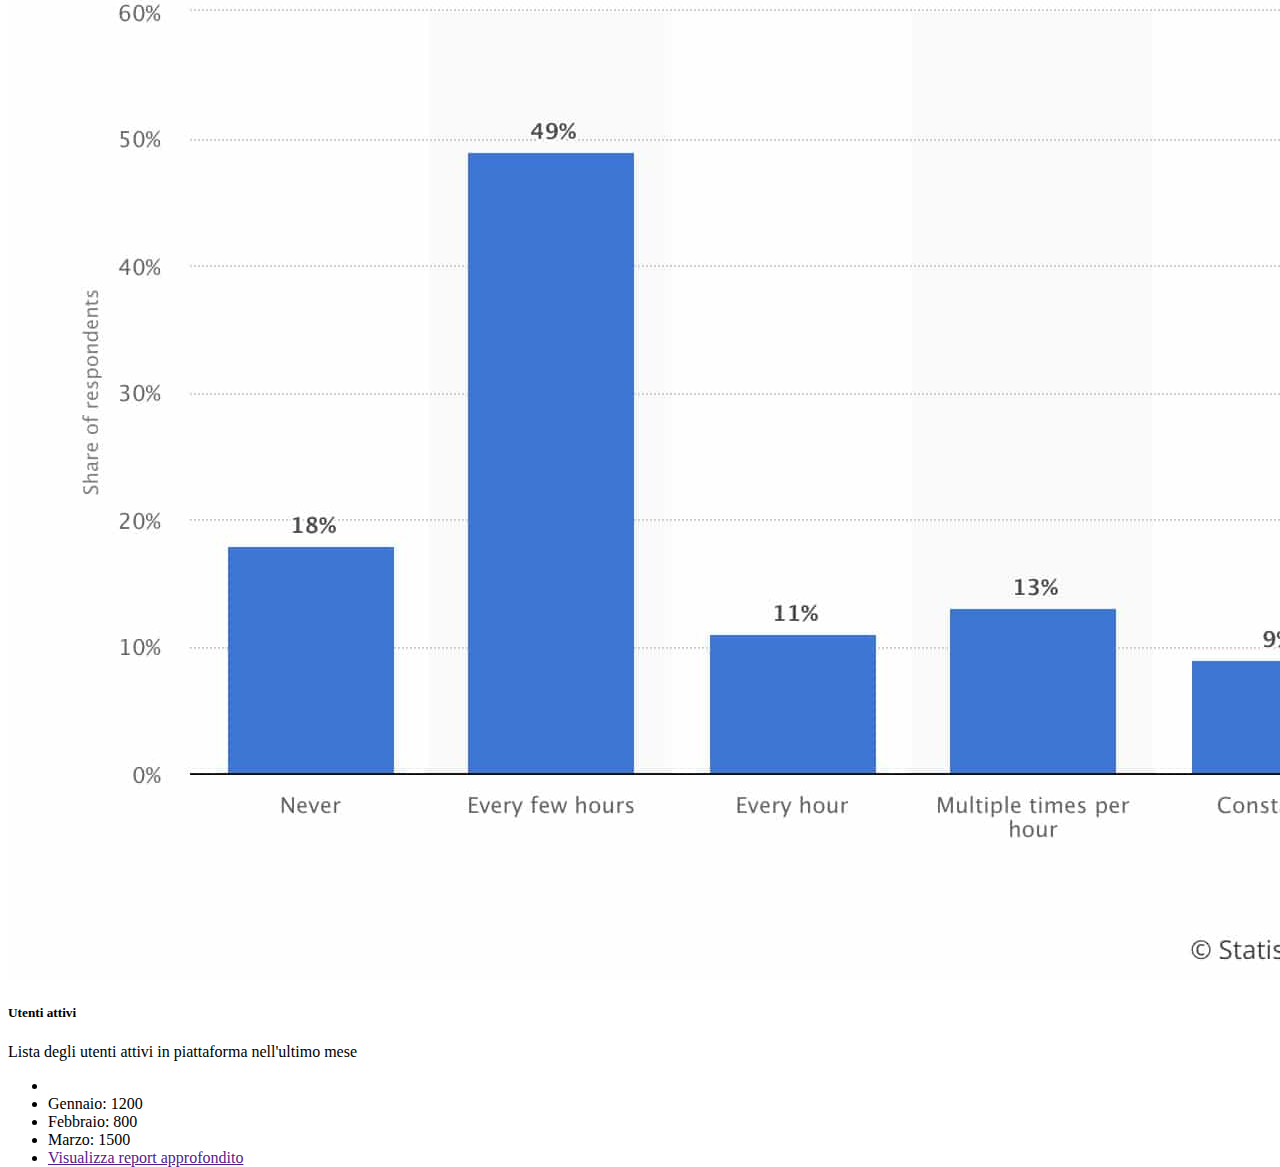
==== commit bddf532d: "feat: offcanvas done" ====
--- a/index.html
+++ b/index.html
@@ -132,7 +132,7 @@
                     <div class="order-first order-md-0">
                         <div class="d-flex align-items-center gap-2">
                             <span>Nuovo Studente</span>
-                            <button class="btn btn-primary border bg-transparent" type="button"
+                            <button class="btn btn-primary border fw-bolder bg-transparent" type="button"
                                 data-bs-toggle="offcanvas" data-bs-target="#offcanvasExample"
                                 aria-controls="offcanvasExample">
                                 +
@@ -147,22 +147,126 @@
                                         aria-label="Close"></button>
                                 </div>
                                 <div class="offcanvas-body">
-                                    <div>
-                                        Some text as placeholder. In real life you can have the elements you have
-                                        chosen.
-                                        Like, text, images, lists, etc.
-                                    </div>
-                                    <div class="dropdown mt-3">
-                                        <button class="btn btn-secondary dropdown-toggle" type="button"
-                                            data-bs-toggle="dropdown">
-                                            Dropdown button
-                                        </button>
-                                        <ul class="dropdown-menu">
-                                            <li><a class="dropdown-item" href="#">Action</a></li>
-                                            <li><a class="dropdown-item" href="#">Another action</a></li>
-                                            <li><a class="dropdown-item" href="#">Something else here</a></li>
-                                        </ul>
-                                    </div>
+                                    <form action="./thank-you.html" method="get">
+                                        <div class="row">
+                                            <div class="col-lg-6 mb-3">
+                                                <label for="name" class="form-label">Nome</label>
+                                                <input required type="text" class="form-control" id="name"
+                                                    aria-describedby="name">
+                                            </div>
+                                            <div class="col-lg-6 mb-3">
+                                                <label for="surname" class="form-label">Cognome</label>
+                                                <input required type="text" class="form-control" id="surname"
+                                                    aria-describedby="surname">
+                                            </div>
+                                        </div>
+
+                                        <div class="row">
+                                            <div class="col-lg-6 mb-3">
+                                                <label for="exampleInputEmail1" class="form-label">Email</label>
+                                                <div class="input-group">
+                                                    <span class="input-group-text"
+                                                        id="exampleInputEmail1-label">@</span>
+                                                    <input required type="email" class="form-control"
+                                                        id="exampleInputEmail1" placeholder="YourEmail@gmail.com"
+                                                        aria-label="emaiAddress" aria-describedby="emailHelp">
+                                                </div>
+                                            </div>
+                                            <div class="col-lg-6 mb-3">
+                                                <label for="exampleInputPassword1" class="form-label">Password</label>
+                                                <input required type="password" class="form-control"
+                                                    id="exampleInputPassword1">
+                                                <div id="passHelp" class="form-text">Ricorda di salvare la tua password
+                                                    e
+                                                    di tenerla al sicuro. <i class="bi bi-lock-fill"></i>
+                                                </div>
+                                            </div>
+                                        </div>
+
+                                        <div class="row">
+                                            <div class="col-lg-6 mb-3">
+                                                <label for="exampleInputEmail2" class="form-label"> Conferma
+                                                    Email</label>
+                                                <div class="input-group">
+                                                    <span class="input-group-text"
+                                                        id="exampleInputEmail2-label">@</span>
+                                                    <input required type="email" class="form-control"
+                                                        id="exampleInputEmail2" placeholder="YourEmail@gmail.com"
+                                                        aria-label="emaiAddress" aria-describedby="emailHelp">
+                                                </div>
+                                            </div>
+                                            <div class="col-lg-6 mb-3">
+                                                <label for="exampleInputPassword1" class="form-label">Conferma
+                                                    Password</label>
+                                                <input required type="password" class="form-control"
+                                                    id="exampleInputPassword2">
+                                                <div id="passHelp" class="form-text">Digita la stessa password inserita
+                                                    precedentemente.
+                                                </div>
+                                            </div>
+                                        </div>
+
+                                        <div class="mb-3">
+                                            <label for="address" class="form-label">Indirizzo</label>
+                                            <input required type="text" class="form-control" id="address"
+                                                aria-describedby="address">
+                                        </div>
+
+                                        <div class="row">
+                                            <div class="col-6 mb-3">
+                                                <label for="city" class="form-label">Città</label>
+                                                <input required type="text" class="form-control" id="city"
+                                                    aria-describedby="city">
+                                            </div>
+                                            <div class="col-4 mb-3">
+                                                <label for="state" class="form-label">Stato</label>
+                                                <div class="input-group mb-3">
+                                                    <select class="form-select" id="inputGroupSelect01">
+                                                        <option selected>Scegli...</option>
+                                                        <option value="1">Abruzzo</option>
+                                                        <option value="2">Basilicata</option>
+                                                        <option value="3">Calabria</option>
+                                                        <option value="4">Campania</option>
+                                                        <option value="5">Emilia-Romagna</option>
+                                                        <option value="6">Friuli-Venezia Giulia</option>
+                                                        <option value="7">Lazio</option>
+                                                        <option value="8">Liguria</option>
+                                                        <option value="9">Lombardia</option>
+                                                        <option value="10">Marche</option>
+                                                        <option value="11">Molise</option>
+                                                        <option value="12">Piemonte</option>
+                                                        <option value="13">Puglia</option>
+                                                        <option value="14">Sardegna</option>
+                                                        <option value="15">Sicilia</option>
+                                                        <option value="16">Toscana</option>
+                                                        <option value="17">Trentino-Alto Adige</option>
+                                                        <option value="18">Umbria</option>
+                                                        <option value="19">Valle d'Aosta</option>
+                                                        <option value="20">Veneto</option>
+                                                    </select>
+                                                </div>
+                                            </div>
+                                            <div class="col-2 mb-3">
+                                                <label for="cap" class="form-label">CAP</label>
+                                                <input required type="number" class="form-control" id="cap"
+                                                    aria-describedby="cap">
+                                            </div>
+                                        </div>
+
+                                        <div class="mb-3">
+                                            <label for="insert-photo" class="form-label">Foto</label>
+                                            <input required type="file" class="form-control" id="insert-photo"
+                                                aria-label="insert-photo" aria-describedby="insert-photo">
+                                        </div>
+
+                                        <div class="mb-3 form-check">
+                                            <input required type="checkbox" class="form-check-input" id="exampleCheck1">
+                                            <label class="form-check-label" for="exampleCheck1">Seleziona per
+                                                proseguire</label>
+                                        </div>
+                                        <button type="submit" class="btn btn-primary">Salva</button>
+                                        <button type="reset" class="btn btn-warning">Svuota</button>
+                                    </form>
                                 </div>
                             </div>
                         </div>
--- a/assets/css/style.css
+++ b/assets/css/style.css
@@ -31,7 +31,7 @@
 
 header .breadcrumb-item:first-child,
 header .list-group-horizontal>.list-group-item,
-header div div div:first-child .btn {
+header div:first-child div:first-child div:first-child .btn {
     background-color: #165BBA;
 }
 
@@ -74,6 +74,10 @@
     main {
         width: calc(100vw - 150px);
     }
+
+    .offcanvas.offcanvas-end {
+        width: 800px;
+    }
 }
 
 @media screen and (max-width: 991.98px) {
@@ -84,4 +88,8 @@
     main {
         height: calc(100vh - 91.08px);
     }
+
+    .offcanvas.offcanvas-end {
+        width: 100vw;
+    }
 }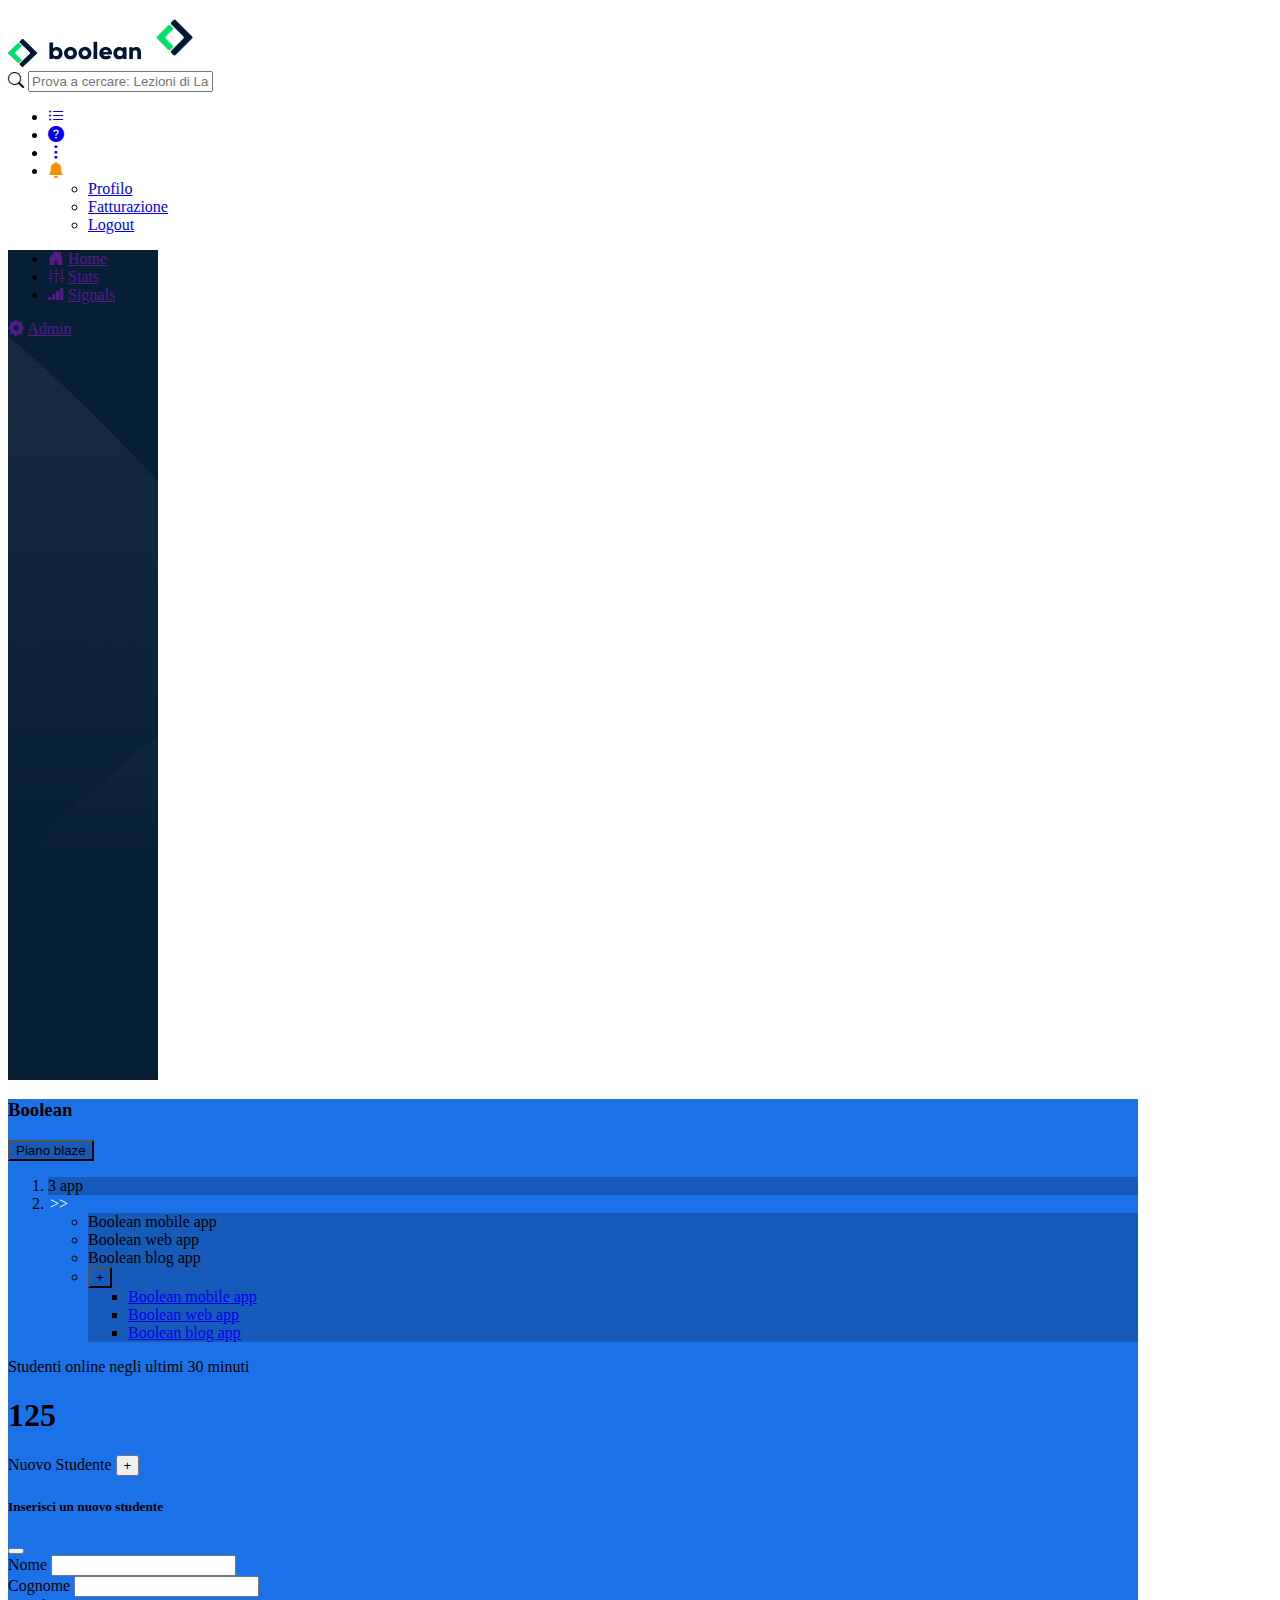
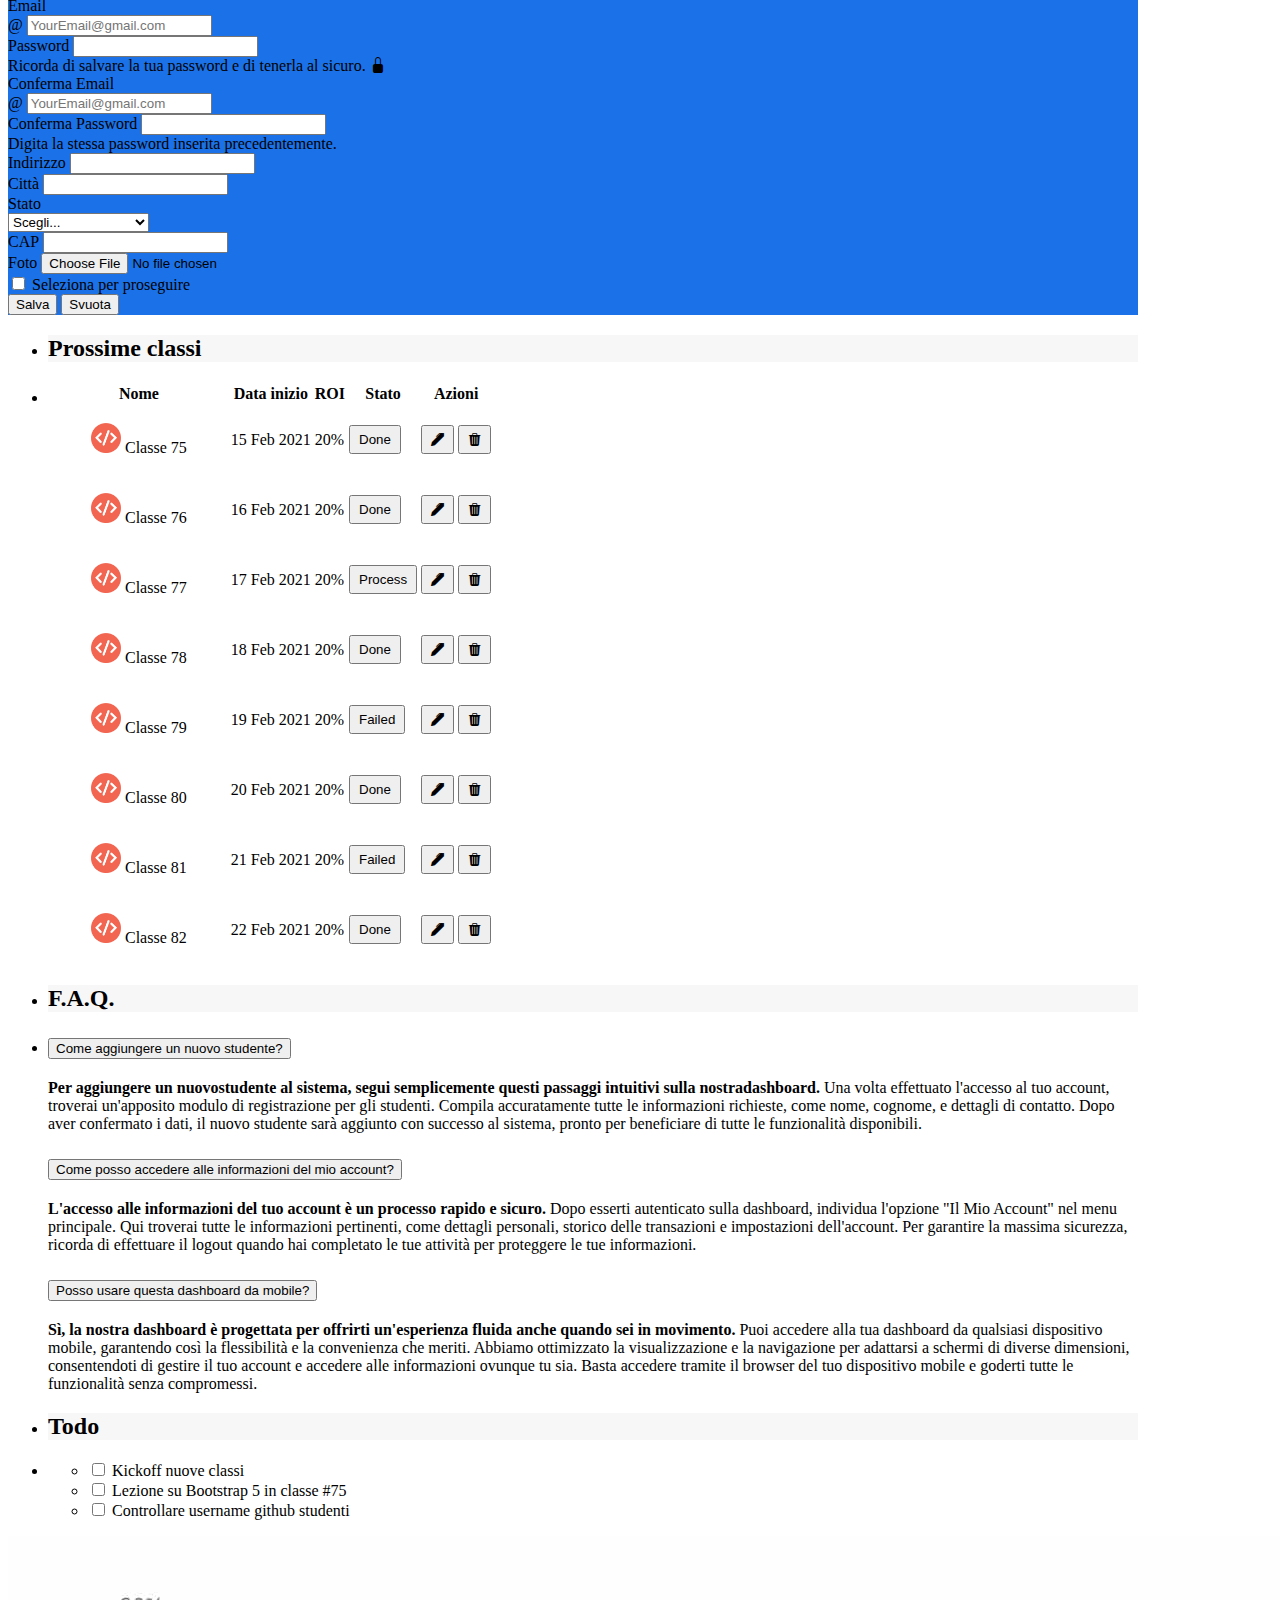
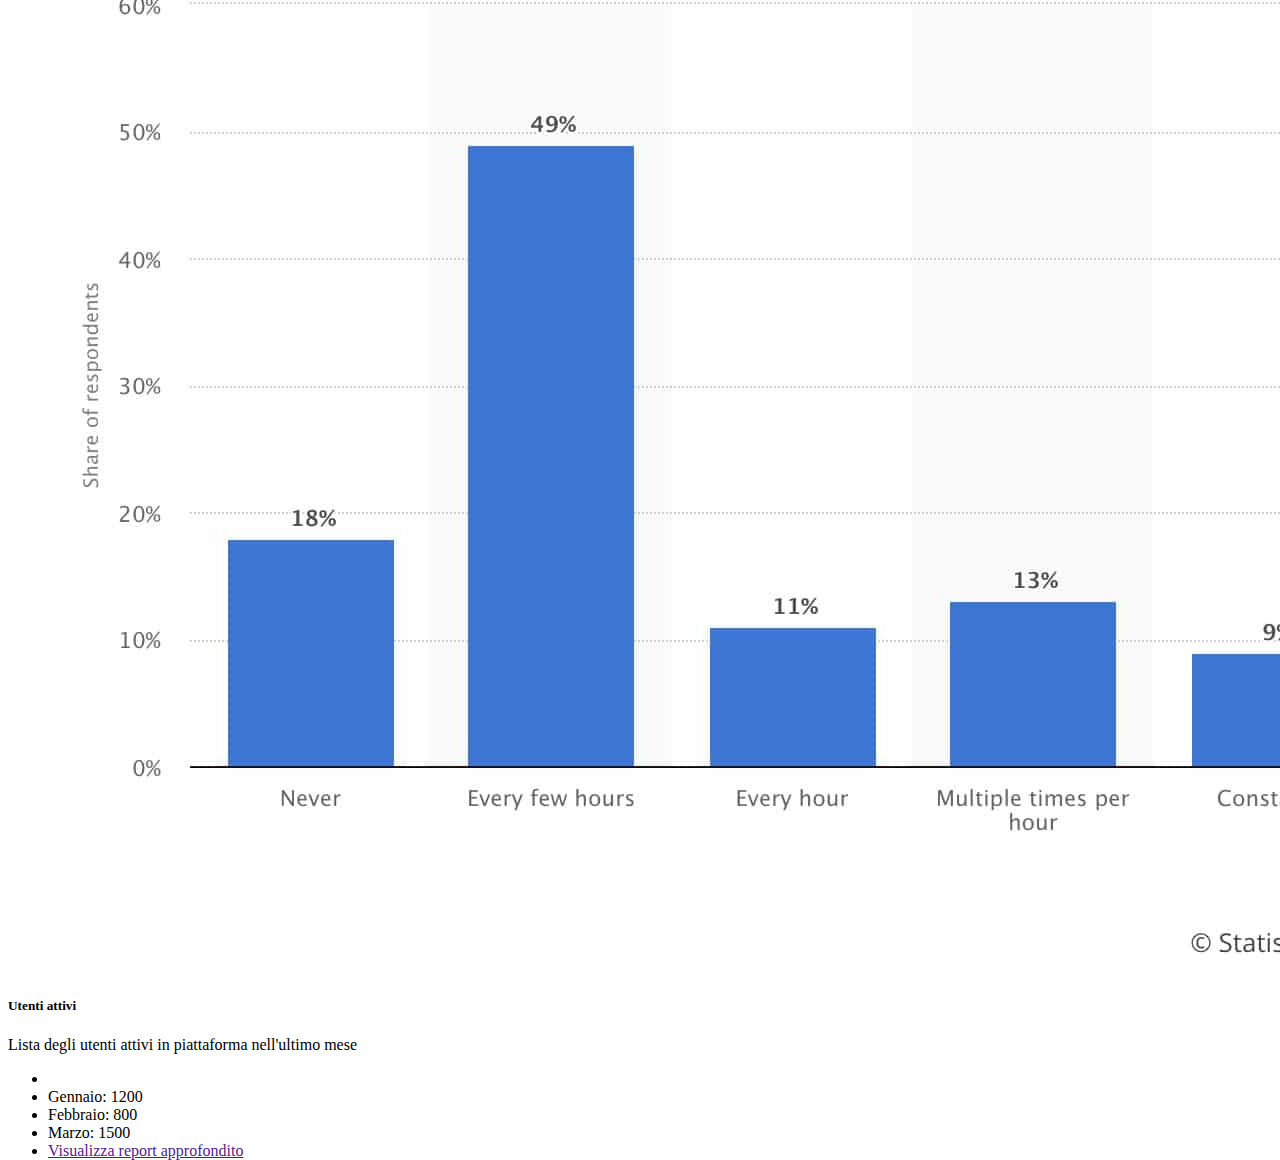
==== commit 73fb36e7: "fix: code cleanup" ====
--- a/index.html
+++ b/index.html
@@ -81,10 +81,10 @@
 
         <main class="overflow-auto">
             <header>
-                <div class="d-flex flex-column flex-md-row justify-content-between gap-4 ps-2 py-4 pe-3 text-white">
+                <div class="d-flex flex-column flex-md-row justify-content-between gap-3 ps-2 py-4 pe-3 text-white">
                     <div class="text-white">
                         <div class="d-flex align-items-center gap-2">
-                            <h2 class="d-inline-block">Boolean</h2>
+                            <h3 class="d-inline-block">Boolean</h3>
                             <button type="button" class="btn btn-primary rounded-pill py-1 px-2">Piano blaze</button>
                         </div>
                         <nav aria-label="breadcrumb">
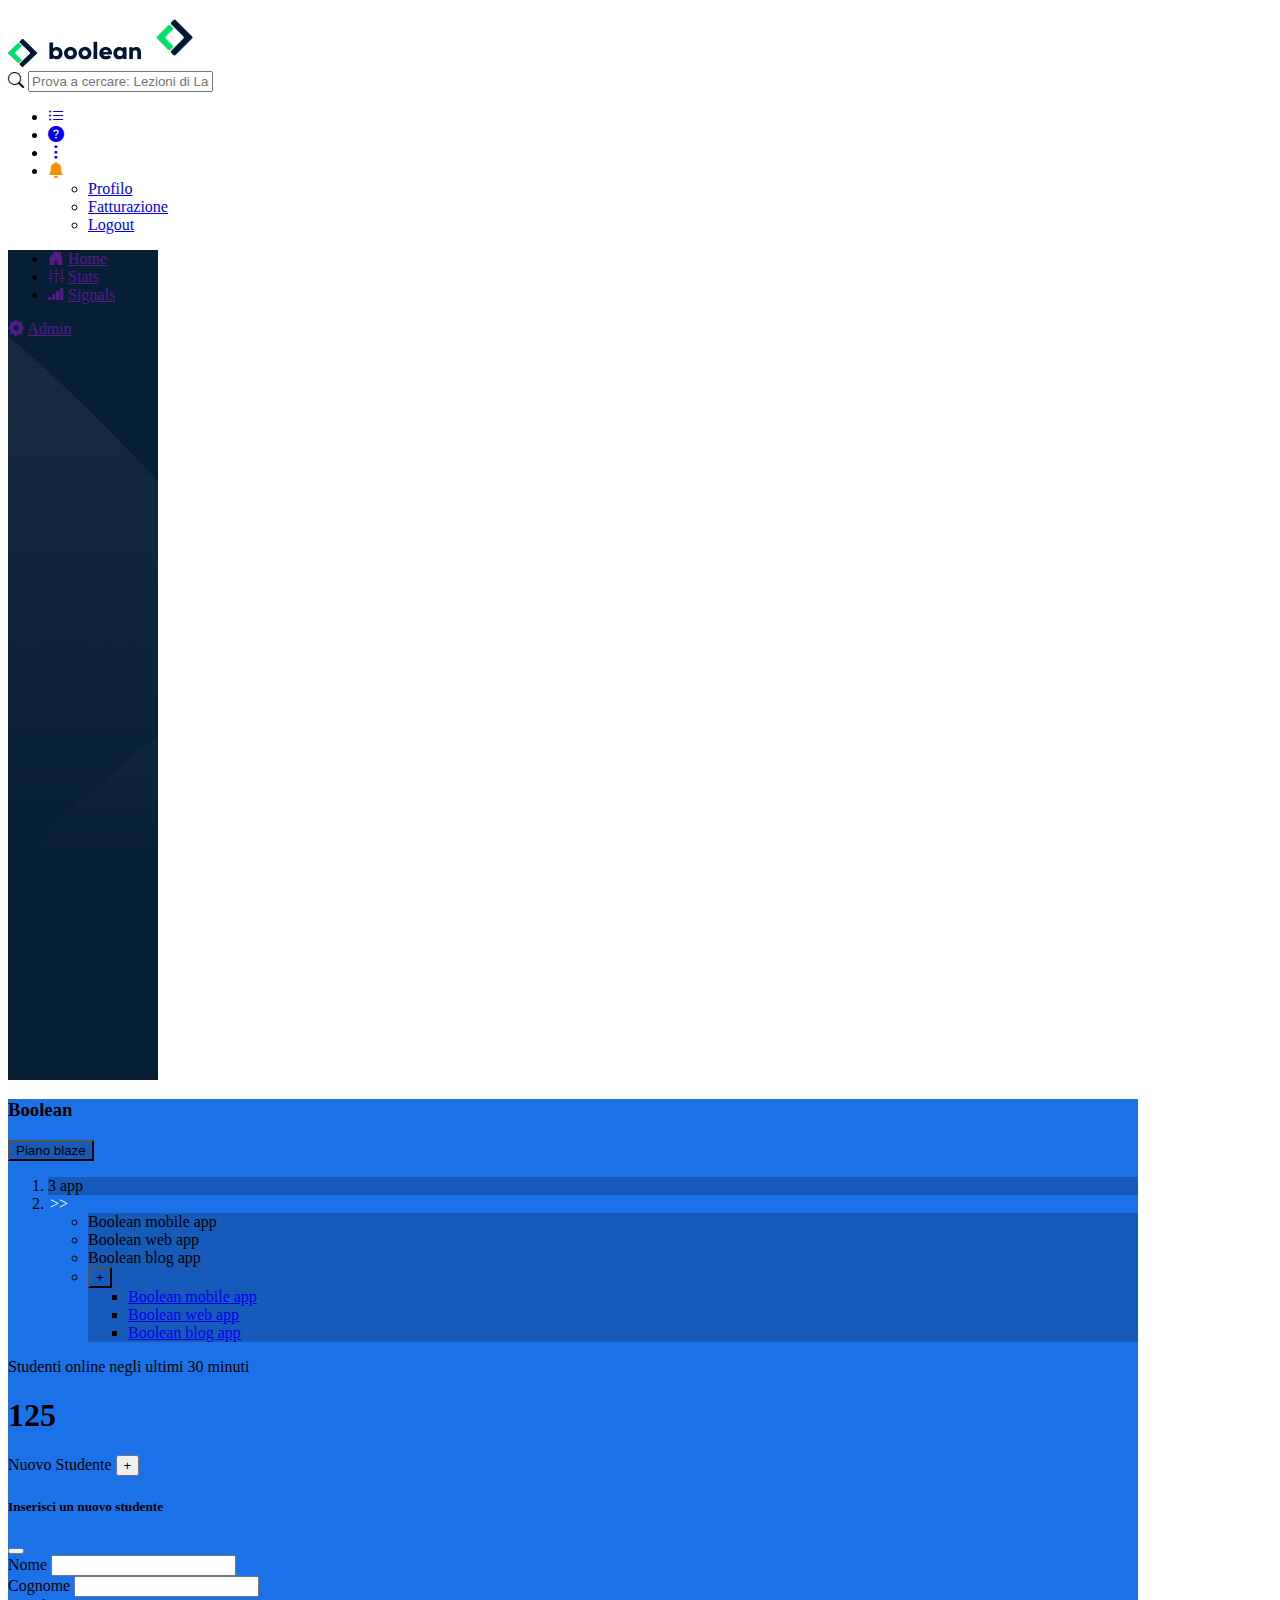
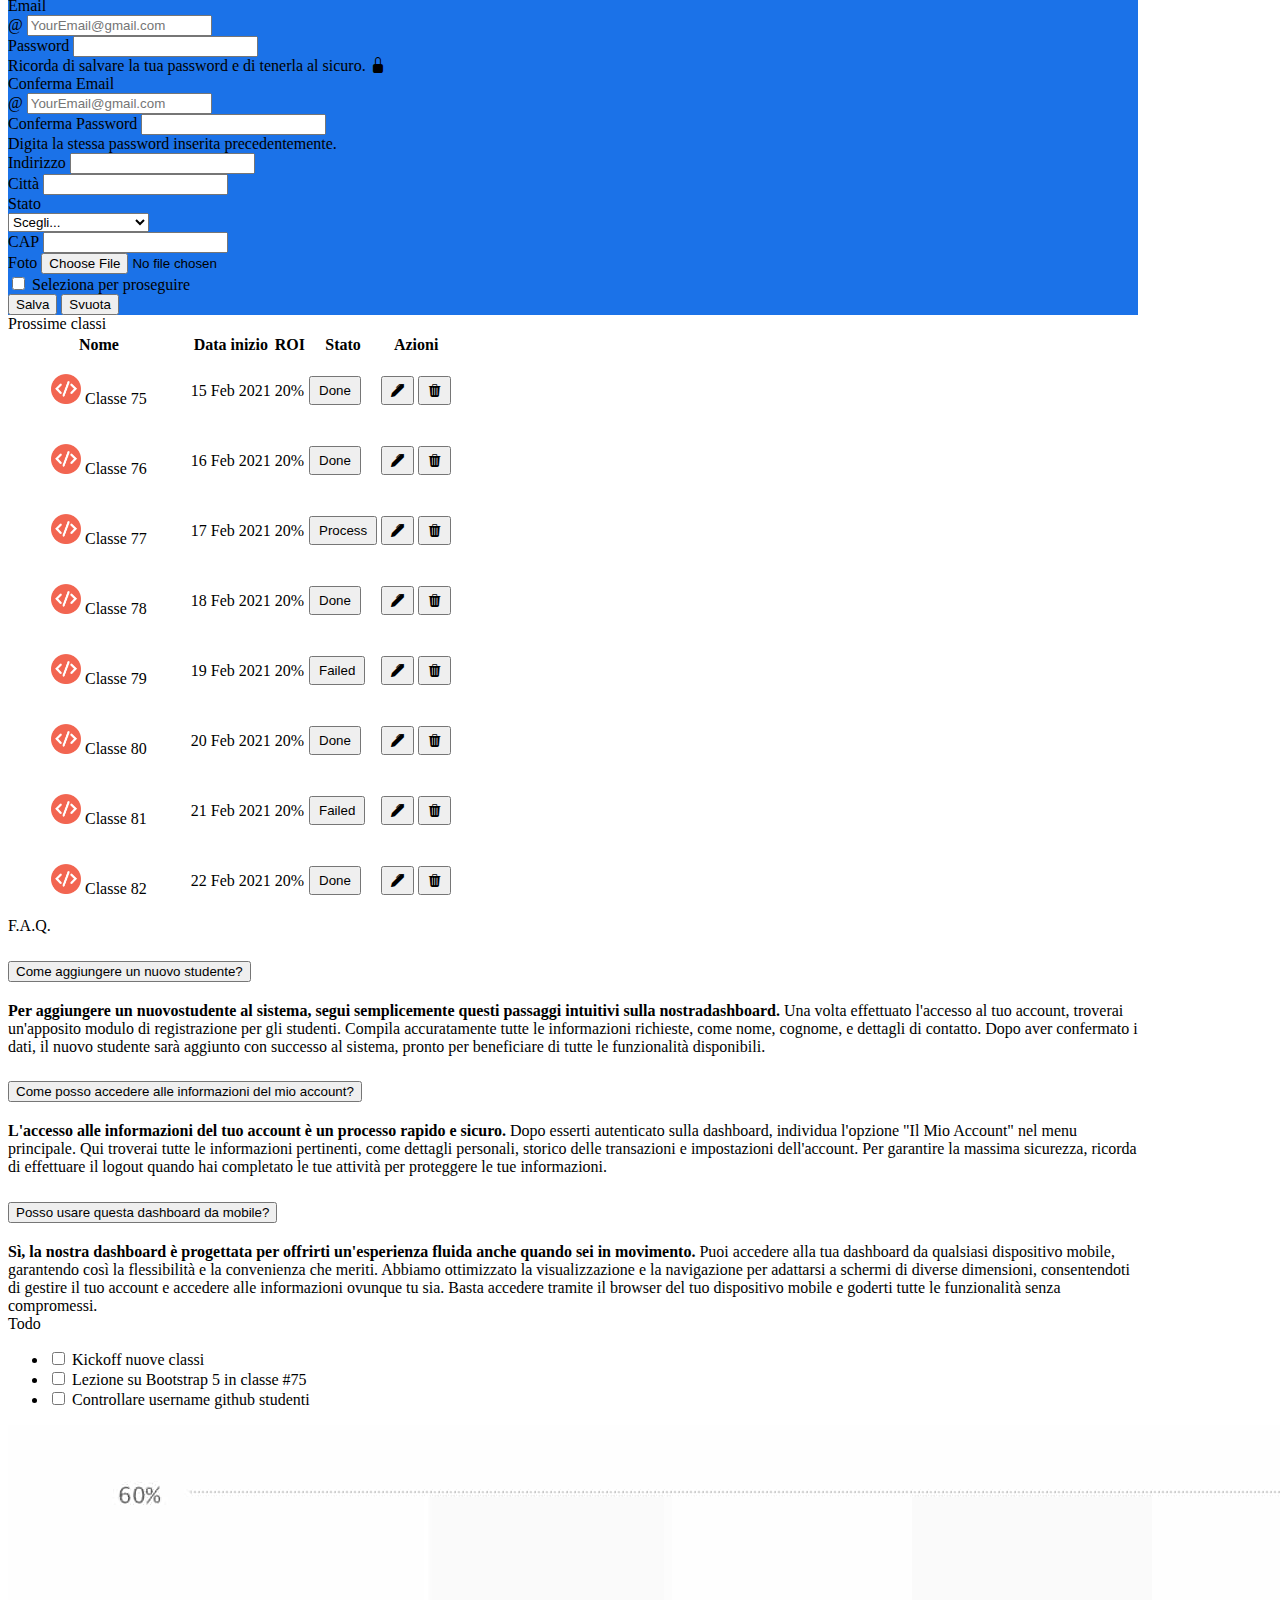
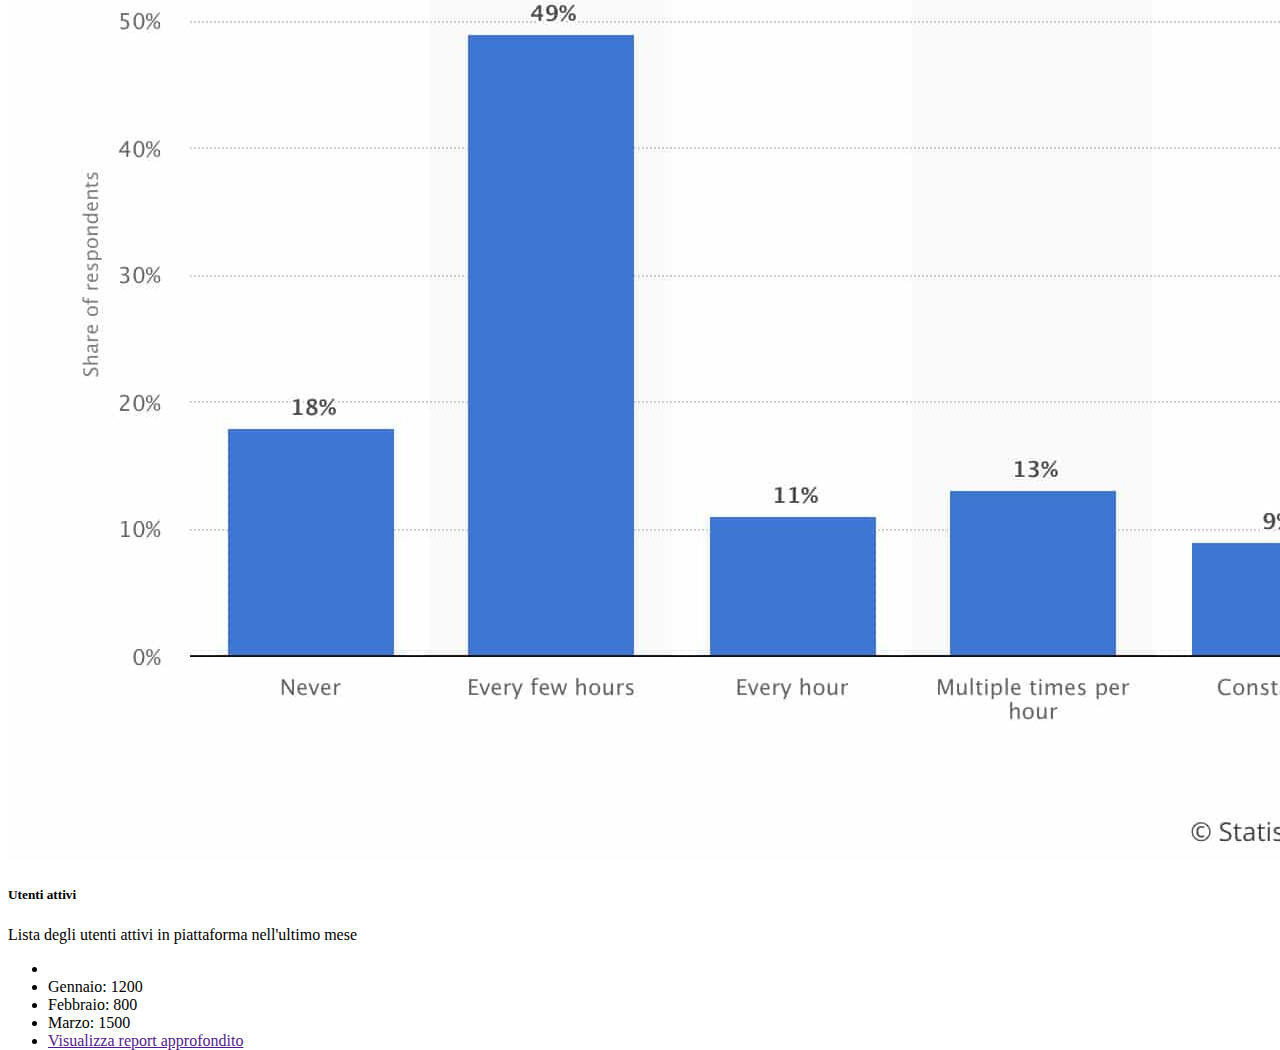
==== commit 82ef0aa2: "fix: added proper card component bootstrap" ====
--- a/index.html
+++ b/index.html
@@ -277,220 +277,211 @@
             <div class="container-fluid d-lg-flex flex-row">
                 <div class="col-lg-8 pt-3">
                     <section class="container-fluid">
-                        <div>
-                            <ul class="list-group">
-                                <li class="list-group-item" id="header-table">
-                                    <h2>Prossime classi</h2>
-                                </li>
-                                <li class="list-group-item">
-                                    <table class="table">
-                                        <thead>
-                                            <tr>
-                                                <th scope="col" class="col-6 col-md-4 col-lg-3 col-xl-5 col-xxl-6">Nome
-                                                </th>
-                                                <th scope="col" class="text-center d-none d-md-table-cell">Data inizio
-                                                </th>
-                                                <th scope="col" class="text-center d-none d-md-table-cell">ROI</th>
-                                                <th scope="col" class="text-center">Stato</th>
-                                                <th scope="col" class="text-center">Azioni</th>
-                                            </tr>
-                                        </thead>
-                                        <tbody>
-                                            <tr>
-                                                <td scope="row" class="align-middle">
-                                                    <figure class="d-flex align-items-center gap-2 mb-0">
-                                                        <img src="./assets/img/class-avatar.png" alt="">
-                                                        <span>Classe 75</span>
-                                                    </figure>
-                                                </td>
-                                                <td class="text-center d-none d-md-table-cell">15 Feb 2021</td>
-                                                <td class="text-center d-none d-md-table-cell">20%</td>
-                                                <td class="text-center">
-                                                    <button type="button"
-                                                        class="btn btn-success px-2 py-1">Done</button>
-                                                </td>
-                                                <td class="text-center">
-                                                    <button type="button" class="btn btn-outline-secondary">
-                                                        <i class="bi bi-pen-fill"></i>
-                                                    </button>
-                                                    <button type="button" class="btn btn-outline-secondary">
-                                                        <i class="bi bi-trash3-fill"></i>
-                                                    </button>
-                                                </td>
-                                            </tr>
-
-                                            <tr>
-                                                <td scope="row" class="align-middle">
-                                                    <figure class="d-flex align-items-center gap-2 mb-0">
-                                                        <img src="./assets/img/class-avatar.png" alt="">
-                                                        <span>Classe 76</span>
-                                                    </figure>
-                                                </td>
-                                                <td class="text-center d-none d-md-table-cell">16 Feb 2021</td>
-                                                <td class="text-center d-none d-md-table-cell">20%</td>
-                                                <td class="text-center">
-                                                    <button type="button"
-                                                        class="btn btn-success px-2 py-1">Done</button>
-                                                </td>
-                                                <td class="text-center">
-                                                    <button type="button" class="btn btn-outline-secondary">
-                                                        <i class="bi bi-pen-fill"></i>
-                                                    </button>
-                                                    <button type="button" class="btn btn-outline-secondary">
-                                                        <i class="bi bi-trash3-fill"></i>
-                                                    </button>
-                                                </td>
-                                            </tr>
-
-                                            <tr>
-                                                <td scope="row" class="align-middle">
-                                                    <figure class="d-flex align-items-center gap-2 mb-0">
-                                                        <img src="./assets/img/class-avatar.png" alt="">
-                                                        <span>Classe 77</span>
-                                                    </figure>
-                                                </td>
-                                                <td class="text-center d-none d-md-table-cell">17 Feb 2021</td>
-                                                <td class="text-center d-none d-md-table-cell">20%</td>
-                                                <td class="text-center">
-                                                    <button type="button"
-                                                        class="btn btn-warning px-2 py-1 text-white">Process</button>
-                                                </td>
-                                                <td class="text-center">
-                                                    <button type="button" class="btn btn-outline-secondary">
-                                                        <i class="bi bi-pen-fill"></i>
-                                                    </button>
-                                                    <button type="button" class="btn btn-outline-secondary">
-                                                        <i class="bi bi-trash3-fill"></i>
-                                                    </button>
-                                                </td>
-                                            </tr>
-
-                                            <tr>
-                                                <td scope="row" class="align-middle">
-                                                    <figure class="d-flex align-items-center gap-2 mb-0">
-                                                        <img src="./assets/img/class-avatar.png" alt="">
-                                                        <span>Classe 78</span>
-                                                    </figure>
-                                                </td>
-                                                <td class="text-center d-none d-md-table-cell">18 Feb 2021</td>
-                                                <td class="text-center d-none d-md-table-cell">20%</td>
-                                                <td class="text-center">
-                                                    <button type="button"
-                                                        class="btn btn-success px-2 py-1">Done</button>
-                                                </td>
-                                                <td class="text-center">
-                                                    <button type="button" class="btn btn-outline-secondary">
-                                                        <i class="bi bi-pen-fill"></i>
-                                                    </button>
-                                                    <button type="button" class="btn btn-outline-secondary">
-                                                        <i class="bi bi-trash3-fill"></i>
-                                                    </button>
-                                                </td>
-                                            </tr>
-
-                                            <tr>
-                                                <td scope="row" class="align-middle">
-                                                    <figure class="d-flex align-items-center gap-2 mb-0">
-                                                        <img src="./assets/img/class-avatar.png" alt="">
-                                                        <span>Classe 79</span>
-                                                    </figure>
-                                                </td>
-                                                <td class="text-center d-none d-md-table-cell">19 Feb 2021</td>
-                                                <td class="text-center d-none d-md-table-cell">20%</td>
-                                                <td class="text-center">
-                                                    <button type="button"
-                                                        class="btn btn-danger px-2 py-1">Failed</button>
-                                                </td>
-                                                <td class="text-center">
-                                                    <button type="button" class="btn btn-outline-secondary">
-                                                        <i class="bi bi-pen-fill"></i>
-                                                    </button>
-                                                    <button type="button" class="btn btn-outline-secondary">
-                                                        <i class="bi bi-trash3-fill"></i>
-                                                    </button>
-                                                </td>
-                                            </tr>
-                                            <tr>
-                                                <td scope="row" class="align-middle">
-                                                    <figure class="d-flex align-items-center gap-2 mb-0">
-                                                        <img src="./assets/img/class-avatar.png" alt="">
-                                                        <span>Classe 80</span>
-                                                    </figure>
-                                                </td>
-                                                <td class="text-center d-none d-md-table-cell">20 Feb 2021</td>
-                                                <td class="text-center d-none d-md-table-cell">20%</td>
-                                                <td class="text-center">
-                                                    <button type="button"
-                                                        class="btn btn-success px-2 py-1">Done</button>
-                                                </td>
-                                                <td class="text-center">
-                                                    <button type="button" class="btn btn-outline-secondary">
-                                                        <i class="bi bi-pen-fill"></i>
-                                                    </button>
-                                                    <button type="button" class="btn btn-outline-secondary">
-                                                        <i class="bi bi-trash3-fill"></i>
-                                                    </button>
-                                                </td>
-                                            </tr>
-
-                                            <tr>
-                                                <td scope="row" class="align-middle">
-                                                    <figure class="d-flex align-items-center gap-2 mb-0">
-                                                        <img src="./assets/img/class-avatar.png" alt="">
-                                                        <span>Classe 81</span>
-                                                    </figure>
-                                                </td>
-                                                <td class="text-center d-none d-md-table-cell">21 Feb 2021</td>
-                                                <td class="text-center d-none d-md-table-cell">20%</td>
-                                                <td class="text-center">
-                                                    <button type="button"
-                                                        class="btn btn-danger px-2 py-1">Failed</button>
-                                                </td>
-                                                <td class="text-center">
-                                                    <button type="button" class="btn btn-outline-secondary">
-                                                        <i class="bi bi-pen-fill"></i>
-                                                    </button>
-                                                    <button type="button" class="btn btn-outline-secondary">
-                                                        <i class="bi bi-trash3-fill"></i>
-                                                    </button>
-                                                </td>
-                                            </tr>
-
-                                            <tr>
-                                                <td scope="row" class="align-middle">
-                                                    <figure class="d-flex align-items-center gap-2 mb-0">
-                                                        <img src="./assets/img/class-avatar.png" alt="">
-                                                        <span>Classe 82</span>
-                                                    </figure>
-                                                </td>
-                                                <td class="text-center d-none d-md-table-cell">22 Feb 2021</td>
-                                                <td class="text-center d-none d-md-table-cell">20%</td>
-                                                <td class="text-center">
-                                                    <button type="button"
-                                                        class="btn btn-success px-2 py-1">Done</button>
-                                                </td>
-                                                <td class="text-center">
-                                                    <button type="button" class="btn btn-outline-secondary">
-                                                        <i class="bi bi-pen-fill"></i>
-                                                    </button>
-                                                    <button type="button" class="btn btn-outline-secondary">
-                                                        <i class="bi bi-trash3-fill"></i>
-                                                    </button>
-                                                </td>
-                                            </tr>
-                                        </tbody>
-                                    </table>
-                                </li>
-                            </ul>
+                        <div class="card">
+                            <div class="card-header fs-3">
+                                Prossime classi
+                            </div>
+                            <div class="card-body">
+                                <table class="table table-hover table-responsive">
+                                    <thead>
+                                        <tr>
+                                            <th scope="col" class="col-6 col-md-4 col-lg-3 col-xl-5 col-xxl-6">Nome
+                                            </th>
+                                            <th scope="col" class="text-center d-none d-md-table-cell">Data inizio
+                                            </th>
+                                            <th scope="col" class="text-center d-none d-md-table-cell">ROI</th>
+                                            <th scope="col" class="text-center">Stato</th>
+                                            <th scope="col" class="text-center">Azioni</th>
+                                        </tr>
+                                    </thead>
+                                    <tbody>
+                                        <tr>
+                                            <td scope="row" class="align-middle">
+                                                <figure class="d-flex align-items-center gap-2 mb-0">
+                                                    <img src="./assets/img/class-avatar.png" alt="">
+                                                    <span>Classe 75</span>
+                                                </figure>
+                                            </td>
+                                            <td class="text-center d-none d-md-table-cell">15 Feb 2021</td>
+                                            <td class="text-center d-none d-md-table-cell">20%</td>
+                                            <td class="text-center">
+                                                <button type="button" class="btn btn-success px-2 py-1">Done</button>
+                                            </td>
+                                            <td class="text-center">
+                                                <button type="button" class="btn btn-outline-secondary">
+                                                    <i class="bi bi-pen-fill"></i>
+                                                </button>
+                                                <button type="button" class="btn btn-outline-secondary">
+                                                    <i class="bi bi-trash3-fill"></i>
+                                                </button>
+                                            </td>
+                                        </tr>
+
+                                        <tr>
+                                            <td scope="row" class="align-middle">
+                                                <figure class="d-flex align-items-center gap-2 mb-0">
+                                                    <img src="./assets/img/class-avatar.png" alt="">
+                                                    <span>Classe 76</span>
+                                                </figure>
+                                            </td>
+                                            <td class="text-center d-none d-md-table-cell">16 Feb 2021</td>
+                                            <td class="text-center d-none d-md-table-cell">20%</td>
+                                            <td class="text-center">
+                                                <button type="button" class="btn btn-success px-2 py-1">Done</button>
+                                            </td>
+                                            <td class="text-center">
+                                                <button type="button" class="btn btn-outline-secondary">
+                                                    <i class="bi bi-pen-fill"></i>
+                                                </button>
+                                                <button type="button" class="btn btn-outline-secondary">
+                                                    <i class="bi bi-trash3-fill"></i>
+                                                </button>
+                                            </td>
+                                        </tr>
+
+                                        <tr>
+                                            <td scope="row" class="align-middle">
+                                                <figure class="d-flex align-items-center gap-2 mb-0">
+                                                    <img src="./assets/img/class-avatar.png" alt="">
+                                                    <span>Classe 77</span>
+                                                </figure>
+                                            </td>
+                                            <td class="text-center d-none d-md-table-cell">17 Feb 2021</td>
+                                            <td class="text-center d-none d-md-table-cell">20%</td>
+                                            <td class="text-center">
+                                                <button type="button"
+                                                    class="btn btn-warning px-2 py-1 text-white">Process</button>
+                                            </td>
+                                            <td class="text-center">
+                                                <button type="button" class="btn btn-outline-secondary">
+                                                    <i class="bi bi-pen-fill"></i>
+                                                </button>
+                                                <button type="button" class="btn btn-outline-secondary">
+                                                    <i class="bi bi-trash3-fill"></i>
+                                                </button>
+                                            </td>
+                                        </tr>
+
+                                        <tr>
+                                            <td scope="row" class="align-middle">
+                                                <figure class="d-flex align-items-center gap-2 mb-0">
+                                                    <img src="./assets/img/class-avatar.png" alt="">
+                                                    <span>Classe 78</span>
+                                                </figure>
+                                            </td>
+                                            <td class="text-center d-none d-md-table-cell">18 Feb 2021</td>
+                                            <td class="text-center d-none d-md-table-cell">20%</td>
+                                            <td class="text-center">
+                                                <button type="button" class="btn btn-success px-2 py-1">Done</button>
+                                            </td>
+                                            <td class="text-center">
+                                                <button type="button" class="btn btn-outline-secondary">
+                                                    <i class="bi bi-pen-fill"></i>
+                                                </button>
+                                                <button type="button" class="btn btn-outline-secondary">
+                                                    <i class="bi bi-trash3-fill"></i>
+                                                </button>
+                                            </td>
+                                        </tr>
+
+                                        <tr>
+                                            <td scope="row" class="align-middle">
+                                                <figure class="d-flex align-items-center gap-2 mb-0">
+                                                    <img src="./assets/img/class-avatar.png" alt="">
+                                                    <span>Classe 79</span>
+                                                </figure>
+                                            </td>
+                                            <td class="text-center d-none d-md-table-cell">19 Feb 2021</td>
+                                            <td class="text-center d-none d-md-table-cell">20%</td>
+                                            <td class="text-center">
+                                                <button type="button" class="btn btn-danger px-2 py-1">Failed</button>
+                                            </td>
+                                            <td class="text-center">
+                                                <button type="button" class="btn btn-outline-secondary">
+                                                    <i class="bi bi-pen-fill"></i>
+                                                </button>
+                                                <button type="button" class="btn btn-outline-secondary">
+                                                    <i class="bi bi-trash3-fill"></i>
+                                                </button>
+                                            </td>
+                                        </tr>
+                                        <tr>
+                                            <td scope="row" class="align-middle">
+                                                <figure class="d-flex align-items-center gap-2 mb-0">
+                                                    <img src="./assets/img/class-avatar.png" alt="">
+                                                    <span>Classe 80</span>
+                                                </figure>
+                                            </td>
+                                            <td class="text-center d-none d-md-table-cell">20 Feb 2021</td>
+                                            <td class="text-center d-none d-md-table-cell">20%</td>
+                                            <td class="text-center">
+                                                <button type="button" class="btn btn-success px-2 py-1">Done</button>
+                                            </td>
+                                            <td class="text-center">
+                                                <button type="button" class="btn btn-outline-secondary">
+                                                    <i class="bi bi-pen-fill"></i>
+                                                </button>
+                                                <button type="button" class="btn btn-outline-secondary">
+                                                    <i class="bi bi-trash3-fill"></i>
+                                                </button>
+                                            </td>
+                                        </tr>
+
+                                        <tr>
+                                            <td scope="row" class="align-middle">
+                                                <figure class="d-flex align-items-center gap-2 mb-0">
+                                                    <img src="./assets/img/class-avatar.png" alt="">
+                                                    <span>Classe 81</span>
+                                                </figure>
+                                            </td>
+                                            <td class="text-center d-none d-md-table-cell">21 Feb 2021</td>
+                                            <td class="text-center d-none d-md-table-cell">20%</td>
+                                            <td class="text-center">
+                                                <button type="button" class="btn btn-danger px-2 py-1">Failed</button>
+                                            </td>
+                                            <td class="text-center">
+                                                <button type="button" class="btn btn-outline-secondary">
+                                                    <i class="bi bi-pen-fill"></i>
+                                                </button>
+                                                <button type="button" class="btn btn-outline-secondary">
+                                                    <i class="bi bi-trash3-fill"></i>
+                                                </button>
+                                            </td>
+                                        </tr>
+
+                                        <tr>
+                                            <td scope="row" class="align-middle">
+                                                <figure class="d-flex align-items-center gap-2 mb-0">
+                                                    <img src="./assets/img/class-avatar.png" alt="">
+                                                    <span>Classe 82</span>
+                                                </figure>
+                                            </td>
+                                            <td class="text-center d-none d-md-table-cell">22 Feb 2021</td>
+                                            <td class="text-center d-none d-md-table-cell">20%</td>
+                                            <td class="text-center">
+                                                <button type="button" class="btn btn-success px-2 py-1">Done</button>
+                                            </td>
+                                            <td class="text-center">
+                                                <button type="button" class="btn btn-outline-secondary">
+                                                    <i class="bi bi-pen-fill"></i>
+                                                </button>
+                                                <button type="button" class="btn btn-outline-secondary">
+                                                    <i class="bi bi-trash3-fill"></i>
+                                                </button>
+                                            </td>
+                                        </tr>
+                                    </tbody>
+                                </table>
+                            </div>
                         </div>
                     </section>
 
                     <section class="container-fluid pt-3">
-                        <ul class="list-group">
-                            <li class="list-group-item" id="header-accordion">
-                                <h2>F.A.Q.</h2>
-                            </li>
-                            <li class="list-group-item p-3">
+                        <div class="card">
+                            <div class="card-header fs-3">
+                                F.A.Q.
+                            </div>
+                            <div class="card-body">
                                 <div class="accordion">
                                     <div class="accordion-item border-0">
                                         <h2 class="accordion-header">
@@ -565,18 +556,18 @@
                                         </div>
                                     </div>
                                 </div>
-                            </li>
-                        </ul>
+                            </div>
+                        </div>
                     </section>
                 </div>
 
                 <div class="col-lg-4 py-3">
                     <section class="container-fluid pb-3">
-                        <ul class="list-group">
-                            <li class="list-group-item" id="header-todo">
-                                <h2>Todo</h2>
-                            </li>
-                            <li class="list-group-item p-3">
+                        <div class="card">
+                            <div class="card-header fs-3">
+                                Todo
+                            </div>
+                            <div class="card-body">
                                 <ul class="list-group">
                                     <li class="list-group-item">
                                         <input class="form-check-input me-1" type="checkbox" value="" aria-label="...">
@@ -591,8 +582,8 @@
                                         Controllare username github studenti
                                     </li>
                                 </ul>
-                            </li>
-                        </ul>
+                            </div>
+                        </div>
                     </section>
 
                     <section class="container-fluid">
